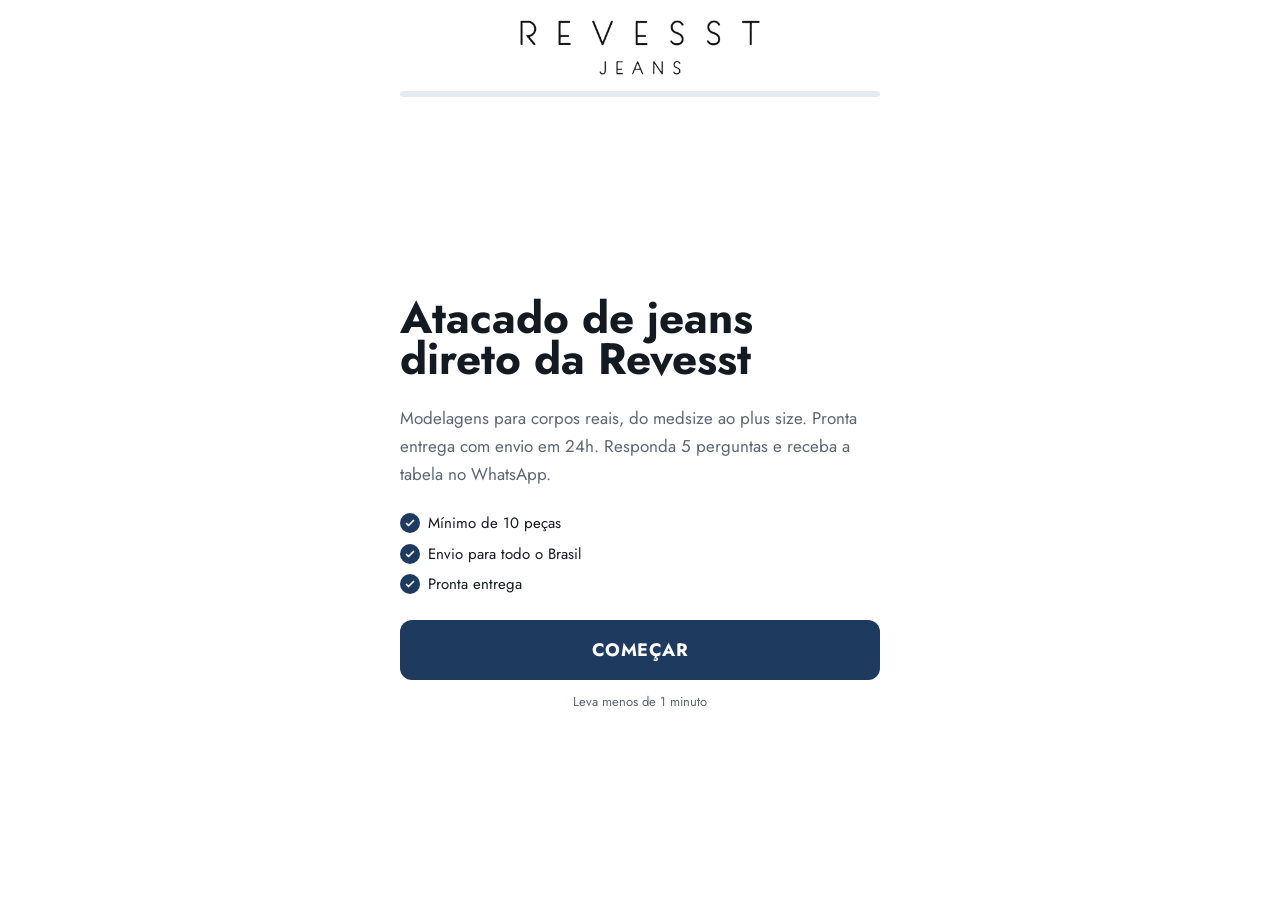
==== index.html @ 5efb1975 "Quiz de atacado da Revesst Jeans (versão para aprovação) Co-Authored-By: Claude Opus 5.5 <noreply@an" ====
<!DOCTYPE html><html lang="pt-BR"><head><meta charSet="utf-8"/><meta name="viewport" content="width=device-width, initial-scale=1"/><link rel="preload" as="image" href="logo-revesst.png"/><link rel="stylesheet" href="/_next/static/chunks/1bmlebc3b-rv0.css" data-precedence="next"/><link rel="preload" as="script" fetchPriority="low" href="/_next/static/chunks/2-xwlmnlyaeq1.js"/><script src="/_next/static/chunks/3fy_b2e1xac-s.js" async=""></script><script src="/_next/static/chunks/05tem0visqf24.js" async=""></script><script src="/_next/static/chunks/turbopack-0192ip6_jhaq9.js" async=""></script><script src="/_next/static/chunks/33ww-ypl-b902.js" async="" crossorigin=""></script><script src="/_next/static/chunks/16g3rm7pkjpg6.js" async="" crossorigin=""></script><link rel="preload" href="https://fonts.googleapis.com/css2?family=Jost:wght@400;500;600;700&amp;display=swap" as="style"/><meta name="theme-color" content="#FFFFFF"/><title>Revesst Jeans — Atacado de jeans direto da Revesst</title><meta name="description" content="Modelagens para corpos reais, do medsize ao plus size. Pronta entrega com envio em 24h. Responda 5 perguntas e receba a tabela no WhatsApp."/><meta property="og:title" content="Revesst Jeans — Atacado de jeans direto da Revesst"/><meta property="og:description" content="Modelagens para corpos reais, do medsize ao plus size. Pronta entrega com envio em 24h. Responda 5 perguntas e receba a tabela no WhatsApp."/><meta property="og:locale" content="pt_BR"/><meta property="og:type" content="website"/><meta name="twitter:card" content="summary"/><meta name="twitter:title" content="Revesst Jeans — Atacado de jeans direto da Revesst"/><meta name="twitter:description" content="Modelagens para corpos reais, do medsize ao plus size. Pronta entrega com envio em 24h. Responda 5 perguntas e receba a tabela no WhatsApp."/><link rel="icon" href="/icon.svg?icon.2iq1p805z_yy6.svg" sizes="any" type="image/svg+xml"/><link rel="preconnect" href="https://fonts.googleapis.com"/><link rel="preconnect" href="https://fonts.gstatic.com" crossorigin=""/><link rel="stylesheet" href="https://fonts.googleapis.com/css2?family=Jost:wght@400;500;600;700&amp;display=swap"/><style>:root{
  --cor-fundo:#FFFFFF;
  --cor-superficie:#F3F5F8;
  --cor-superficie2:#E6EBF1;
  --cor-borda:#D5DDE7;
  --cor-texto:#141A22;
  --cor-texto-suave:#5C6674;
  --cor-acao:#1E3A5F;
  --cor-acao-texto:#FFFFFF;
  --cor-destaque:#2F5584;
  --fonte-display:'Jost';
  --fonte-corpo:'Jost';
}</style><script src="/_next/static/chunks/0cz1d0mv5g_q7.js" noModule=""></script></head><body><div hidden=""><!--$--><!--/$--></div><div class="flex min-h-dvh flex-col bg-base"><header class="sticky top-0 z-10 bg-base"><div class="relative mx-auto flex w-full max-w-[520px] flex-col items-center gap-4 px-5 pb-3 pt-5"><img src="logo-revesst.png" alt="Revesst Jeans" class="h-auto max-h-14 w-auto max-w-[170px] sm:max-h-16 sm:max-w-[240px]"/><div class="trilha w-full overflow-hidden" role="progressbar" aria-valuenow="0" aria-valuemin="0" aria-valuemax="100" aria-label="Progresso"><div class="trilha-preenchida" style="--preenchimento:0%"></div></div></div></header><main class="mx-auto flex w-full max-w-[520px] flex-1 flex-col justify-center px-5 py-8"><div class="slide-in flex flex-col gap-6"><h1 class="font-display text-[2.75rem] font-bold leading-[0.95] text-ink">Atacado de jeans direto da Revesst</h1><p class="text-[17px] leading-relaxed text-ink-dim"><span>Modelagens para corpos reais, do medsize ao plus size. Pronta entrega com envio em 24h. Responda 5 perguntas e receba a tabela no WhatsApp.</span></p><ul class="flex flex-col gap-2"><li class="flex items-center gap-2 text-[15px] text-ink"><span class="flex size-5 shrink-0 items-center justify-center rounded-full bg-brand text-brand-ink"><svg viewBox="0 0 24 24" class="size-3" fill="none" stroke="currentColor" stroke-width="3.5"><path d="m5 13 4 4L19 7" stroke-linecap="round" stroke-linejoin="round"></path></svg></span>Mínimo de 10 peças</li><li class="flex items-center gap-2 text-[15px] text-ink"><span class="flex size-5 shrink-0 items-center justify-center rounded-full bg-brand text-brand-ink"><svg viewBox="0 0 24 24" class="size-3" fill="none" stroke="currentColor" stroke-width="3.5"><path d="m5 13 4 4L19 7" stroke-linecap="round" stroke-linejoin="round"></path></svg></span>Envio para todo o Brasil</li><li class="flex items-center gap-2 text-[15px] text-ink"><span class="flex size-5 shrink-0 items-center justify-center rounded-full bg-brand text-brand-ink"><svg viewBox="0 0 24 24" class="size-3" fill="none" stroke="currentColor" stroke-width="3.5"><path d="m5 13 4 4L19 7" stroke-linecap="round" stroke-linejoin="round"></path></svg></span>Pronta entrega</li></ul><button type="button" class="block w-full rounded-xl bg-brand px-5 py-4 text-center font-display text-lg font-bold uppercase tracking-wide text-brand-ink transition-transform active:scale-[0.99]">Começar</button><p class="-mt-3 text-center text-[13px] text-ink-dim">Leva menos de 1 minuto</p></div></main></div><!--$--><!--/$--><script src="/_next/static/chunks/2-xwlmnlyaeq1.js" id="_R_" async=""></script><script>(self.__next_f=self.__next_f||[]).push([0])</script><script>self.__next_f.push([1,"1:\"$Sreact.fragment\"\n2:I[39756,[\"/_next/static/chunks/33ww-ypl-b902.js\"],\"default\"]\n3:I[37457,[\"/_next/static/chunks/33ww-ypl-b902.js\"],\"default\"]\n4:I[52510,[\"/_next/static/chunks/33ww-ypl-b902.js\"],\"default\"]\n5:I[88504,[\"/_next/static/chunks/33ww-ypl-b902.js\",\"/_next/static/chunks/16g3rm7pkjpg6.js\"],\"default\"]\n6:I[97367,[\"/_next/static/chunks/33ww-ypl-b902.js\"],\"OutletBoundary\"]\n7:\"$Sreact.suspense\"\n9:I[97367,[\"/_next/static/chunks/33ww-ypl-b902.js\"],\"ViewportBoundary\"]\nb:I[97367,[\"/_next/static/chunks/33ww-ypl-b902.js\"],\"MetadataBoundary\"]\nd:I[68027,[\"/_next/static/chunks/33ww-ypl-b902.js\"],\"default\",1]\n:HL[\"/_next/static/chunks/1bmlebc3b-rv0.css\",\"style\"]\n:HL[\"https://fonts.googleapis.com/css2?family=Jost:wght@400;500;600;700\u0026display=swap\",\"style\"]\n0:{\"P\":null,\"c\":[\"\",\"\"],\"q\":\"\",\"i\":false,\"f\":[[[\"\",{\"children\":[\"__PAGE__\",{},\"$undefined\",\"$undefined\",4608]},\"$undefined\",\"$undefined\",4624],[[\"$\",\"$1\",\"c\",{\"children\":[[[\"$\",\"link\",\"0\",{\"rel\":\"stylesheet\",\"href\":\"/_next/static/chunks/1bmlebc3b-rv0.css\",\"precedence\":\"next\",\"crossOrigin\":\"$undefined\",\"nonce\":\"$undefined\"}],[\"$\",\"script\",\"script-0\",{\"src\":\"/_next/static/chunks/33ww-ypl-b902.js\",\"async\":true,\"nonce\":\"$undefined\"}]],[\"$\",\"html\",null,{\"lang\":\"pt-BR\",\"children\":[[\"$\",\"head\",null,{\"children\":[[\"$\",\"link\",null,{\"rel\":\"preconnect\",\"href\":\"https://fonts.googleapis.com\"}],[\"$\",\"link\",null,{\"rel\":\"preconnect\",\"href\":\"https://fonts.gstatic.com\",\"crossOrigin\":\"\"}],[\"$\",\"link\",null,{\"rel\":\"stylesheet\",\"href\":\"https://fonts.googleapis.com/css2?family=Jost:wght@400;500;600;700\u0026display=swap\"}],[\"$\",\"style\",null,{\"dangerouslySetInnerHTML\":{\"__html\":\":root{\\n  --cor-fundo:#FFFFFF;\\n  --cor-superficie:#F3F5F8;\\n  --cor-superficie2:#E6EBF1;\\n  --cor-borda:#D5DDE7;\\n  --cor-texto:#141A22;\\n  --cor-texto-suave:#5C6674;\\n  --cor-acao:#1E3A5F;\\n  --cor-acao-texto:#FFFFFF;\\n  --cor-destaque:#2F5584;\\n  --fonte-display:'Jost';\\n  --fonte-corpo:'Jost';\\n}\"}}]]}],[\"$\",\"body\",null,{\"children\":[[\"$\",\"$L2\",null,{\"parallelRouterKey\":\"children\",\"error\":\"$undefined\",\"errorStyles\":\"$undefined\",\"errorScripts\":\"$undefined\",\"template\":[\"$\",\"$L3\",null,{}],\"templateStyles\":\"$undefined\",\"templateScripts\":\"$undefined\",\"notFound\":[[[\"$\",\"title\",null,{\"children\":\"404: This page could not be found.\"}],[\"$\",\"div\",null,{\"style\":{\"fontFamily\":\"system-ui,\\\"Segoe UI\\\",Roboto,Helvetica,Arial,sans-serif,\\\"Apple Color Emoji\\\",\\\"Segoe UI Emoji\\\"\",\"height\":\"100vh\",\"textAlign\":\"center\",\"display\":\"flex\",\"flexDirection\":\"column\",\"alignItems\":\"center\",\"justifyContent\":\"center\"},\"children\":[\"$\",\"div\",null,{\"children\":[[\"$\",\"style\",null,{\"dangerouslySetInnerHTML\":{\"__html\":\"body{color:#000;background:#fff;margin:0}.next-error-h1{border-right:1px solid rgba(0,0,0,.3)}@media (prefers-color-scheme:dark){body{color:#fff;background:#000}.next-error-h1{border-right:1px solid rgba(255,255,255,.3)}}\"}}],[\"$\",\"h1\",null,{\"className\":\"next-error-h1\",\"style\":{\"display\":\"inline-block\",\"margin\":\"0 20px 0 0\",\"padding\":\"0 23px 0 0\",\"fontSize\":24,\"fontWeight\":500,\"verticalAlign\":\"top\",\"lineHeight\":\"49px\"},\"children\":404}],[\"$\",\"div\",null,{\"style\":{\"display\":\"inline-block\"},\"children\":[\"$\",\"h2\",null,{\"style\":{\"fontSize\":14,\"fontWeight\":400,\"lineHeight\":\"49px\",\"margin\":0},\"children\":\"This page could not be found.\"}]}]]}]}]],[]],\"forbidden\":\"$undefined\",\"unauthorized\":\"$undefined\"}],[\"$\",\"$L4\",null,{}]]}]]}]]}],{\"children\":[[\"$\",\"$1\",\"c\",{\"children\":[[\"$\",\"$L5\",null,{}],[[\"$\",\"script\",\"script-0\",{\"src\":\"/_next/static/chunks/16g3rm7pkjpg6.js\",\"async\":true,\"nonce\":\"$undefined\"}]],[\"$\",\"$L6\",null,{\"children\":[\"$\",\"$7\",null,{\"name\":\"Next.MetadataOutlet\",\"children\":\"$@8\"}]}]]}],{},null,false,null]},null,false,null],[\"$\",\"$1\",\"h\",{\"children\":[null,[\"$\",\"$L9\",null,{\"children\":\"$La\"}],[\"$\",\"div\",null,{\"hidden\":true,\"children\":[\"$\",\"$Lb\",null,{\"children\":[\"$\",\"$7\",null,{\"name\":\"Next.Metadata\",\"children\":\"$Lc\"}]}]}],null]}],false]],\"m\":\"$undefined\",\"G\":[\"$d\",[[\"$\",\"link\",\"0\",{\"rel\":\"stylesheet\",\"href\":\"/_next/static/chunks/1bmlebc3b-rv0.css\",\"precedence\":\"next\",\"crossOrigin\":\"$undefined\",\"nonce\":\"$undefined\"}]]],\"S\":true,\"h\":null,\"r\":\"$undefined\",\"s\":\"$undefined\",\"a\":\"$undefined\",\"l\":\"$undefined\",\"p\":\"$undefined\",\"d\":\"$undefined\",\"b\":\"MI6u_J3PZZSws-B_Wqitz\"}\na:[[\"$\",\"meta\",\"0\",{\"charSet\":\"utf-8\"}],[\"$\",\"meta\",\"1\",{\"name\":\"viewport\",\"content\":\"width=device-width, initial-scale=1\"}],[\"$\",\"meta\",\"2\",{\"name\":\"theme-color\",\"content\":\"#FFFFFF\"}]]\ne:I[27201,[\"/_next/static/chunks/33ww-ypl-b902.js\"],\"IconMark\"]\n8:null\nc:[[\"$\",\"title\",\"0\",{\"children\":\"Revesst Jeans — Atacado de jeans direto da Revesst\"}],[\"$\",\"meta\",\"1\",{\"name\":\"description\",\"content\":\"Modelagens para corpos reais, do medsize ao plus size. Pronta entrega com envio em 24h. Responda 5 perguntas e receba a tabela no WhatsApp.\"}],[\"$\",\"meta\",\"2\",{\"property\":\"og:title\",\"content\":\"Revesst Jeans — Atacado de jeans direto da Revesst\"}],[\"$\",\"meta\",\"3\",{\"property\":\"og:description\",\"content\":\"Modelagens para corpos reais, do medsize ao plus size. Pronta entrega com envio em 24h. Responda 5 perguntas e receba a tabela no WhatsApp.\"}],[\"$\",\"meta\",\"4\",{\"property\":\"og:locale\",\"content\":\"pt_BR\"}],[\"$\",\"meta\",\"5\",{\"property\":\"og:type\",\"content\":\"website\"}],[\"$\",\"meta\",\"6\",{\"name\":\"twitter:card\",\"content\":\"summary\"}],[\"$\",\"meta\",\"7\",{\"name\":\"twitter:title\",\"content\":\"Revesst Jeans — Atacado de jeans direto da Revesst\"}],[\"$\",\"meta\",\"8\",{\"name\":\"twitter:description\",\"content\":\"Modelagens para corpos reais, do medsize ao plus size. Pronta entrega com envio em 24h. Responda 5 perguntas e receba a tabela no WhatsApp.\"}],[\"$\",\"link\",\"9\",{\"rel\":\"icon\",\"href\":\"/icon.svg?icon.2iq1p805z_yy6.svg\",\"sizes\":\"any\",\"type\":\"image/svg+xml\"}],[\"$\",\"$Le\",\"10\",{}]]\n"])</script></body></html>
---- _next/static/chunks/1bmlebc3b-rv0.css ----
@layer properties{@supports (((-webkit-hyphens:none)) and (not (margin-trim:inline))) or ((-moz-orient:inline) and (not (color:rgb(from red r g b)))){*,:before,:after,::backdrop{--tw-border-style:solid;--tw-leading:initial;--tw-font-weight:initial;--tw-tracking:initial;--tw-translate-x:0;--tw-translate-y:0;--tw-translate-z:0}}}@layer theme{:root,:host{--font-sans:-apple-system, BlinkMacSystemFont, "Segoe UI", Roboto, "Helvetica Neue", "Noto Sans", Arial, sans-serif, "Apple Color Emoji", "Segoe UI Emoji", "Segoe UI Symbol", "Noto Color Emoji";--font-mono:ui-monospace, SFMono-Regular, Menlo, Monaco, Consolas, "Liberation Mono", "Courier New", monospace;--color-white:#fff;--spacing:.25rem;--text-xs:.75rem;--text-xs--line-height:calc(1 / .75);--text-lg:1.125rem;--text-lg--line-height:calc(1.75 / 1.125);--text-xl:1.25rem;--text-xl--line-height:calc(1.75 / 1.25);--text-2xl:1.5rem;--text-2xl--line-height:calc(2 / 1.5);--text-3xl:1.875rem;--text-3xl--line-height:calc(2.25 / 1.875);--font-weight-semibold:600;--font-weight-bold:700;--tracking-tight:-.025em;--tracking-wide:.025em;--leading-tight:1.25;--leading-relaxed:1.625;--radius-lg:.5rem;--radius-xl:.75rem;--radius-2xl:1rem;--default-transition-duration:.15s;--default-transition-timing-function:cubic-bezier(.4, 0, .2, 1);--default-font-family:var(--font-sans);--default-mono-font-family:var(--font-mono);--color-base:var(--cor-fundo);--color-surface:var(--cor-superficie);--color-surface-2:var(--cor-superficie2);--color-edge:var(--cor-borda);--color-ink:var(--cor-texto);--color-ink-dim:var(--cor-texto-suave);--color-brand:var(--cor-acao);--color-brand-ink:var(--cor-acao-texto);--font-display:var(--fonte-display), ui-sans-serif, system-ui, sans-serif}}@layer base{*,:after,:before,::backdrop{box-sizing:border-box;border:0 solid;margin:0;padding:0}::file-selector-button{box-sizing:border-box;border:0 solid;margin:0;padding:0}html,:host{-webkit-text-size-adjust:100%;tab-size:4;line-height:1.5;font-family:var(--default-font-family,-apple-system, BlinkMacSystemFont, "Segoe UI", Roboto, "Helvetica Neue", "Noto Sans", Arial, sans-serif, "Apple Color Emoji", "Segoe UI Emoji", "Segoe UI Symbol", "Noto Color Emoji");font-feature-settings:var(--default-font-feature-settings,normal);font-variation-settings:var(--default-font-variation-settings,normal);-webkit-tap-highlight-color:transparent}hr{height:0;color:inherit;border-top-width:1px}abbr:where([title]){-webkit-text-decoration:underline dotted;text-decoration:underline dotted}h1,h2,h3,h4,h5,h6{font-size:inherit;font-weight:inherit}a{color:inherit;-webkit-text-decoration:inherit;-webkit-text-decoration:inherit;-webkit-text-decoration:inherit;-webkit-text-decoration:inherit;text-decoration:inherit}b,strong{font-weight:bolder}code,kbd,samp,pre{font-family:var(--default-mono-font-family,ui-monospace, SFMono-Regular, Menlo, Monaco, Consolas, "Liberation Mono", "Courier New", monospace);font-feature-settings:var(--default-mono-font-feature-settings,normal);font-variation-settings:var(--default-mono-font-variation-settings,normal);font-size:1em}small{font-size:80%}sub,sup{vertical-align:baseline;font-size:75%;line-height:0;position:relative}sub{bottom:-.25em}sup{top:-.5em}table{text-indent:0;border-color:inherit;border-collapse:collapse}:-moz-focusring:where(:not(iframe)){outline:auto}progress{vertical-align:baseline}summary{display:list-item}ol,ul,menu{list-style:none}img,svg,video,canvas,audio,iframe,embed,object{vertical-align:middle;display:block}img,video{max-width:100%;height:auto}button,input,select,optgroup,textarea{font:inherit;font-feature-settings:inherit;font-variation-settings:inherit;letter-spacing:inherit;color:inherit;opacity:1;background-color:#0000;border-radius:0}::file-selector-button{font:inherit;font-feature-settings:inherit;font-variation-settings:inherit;letter-spacing:inherit;color:inherit;opacity:1;background-color:#0000;border-radius:0}:where(select:is([multiple],[size])) optgroup{font-weight:bolder}:where(select:is([multiple],[size])) optgroup option{padding-inline-start:20px}::file-selector-button{margin-inline-end:4px}::placeholder{opacity:1}@supports (not ((-webkit-appearance:-apple-pay-button))) or (contain-intrinsic-size:1px){::placeholder{color:currentColor}@supports (color:color-mix(in lab, red, red)){::placeholder{color:color-mix(in oklab, currentcolor 50%, transparent)}}}textarea{resize:vertical}::-webkit-search-decoration{-webkit-appearance:none}::-webkit-date-and-time-value{min-height:1lh;text-align:inherit}::-webkit-datetime-edit{display:inline-flex}::-webkit-datetime-edit-fields-wrapper{padding:0}::-webkit-datetime-edit{padding-block:0}::-webkit-datetime-edit-year-field{padding-block:0}::-webkit-datetime-edit-month-field{padding-block:0}::-webkit-datetime-edit-day-field{padding-block:0}::-webkit-datetime-edit-hour-field{padding-block:0}::-webkit-datetime-edit-minute-field{padding-block:0}::-webkit-datetime-edit-second-field{padding-block:0}::-webkit-datetime-edit-millisecond-field{padding-block:0}::-webkit-datetime-edit-meridiem-field{padding-block:0}::-webkit-calendar-picker-indicator{line-height:1}:-moz-ui-invalid{box-shadow:none}button,input:where([type=button],[type=reset],[type=submit]){appearance:button}::file-selector-button{appearance:button}::-webkit-inner-spin-button{height:auto}::-webkit-outer-spin-button{height:auto}[hidden]:where(:not([hidden=until-found])){display:none!important}}@layer components;@layer utilities{.absolute{position:absolute}.relative{position:relative}.sticky{position:sticky}.top-0{top:0}.top-5{top:calc(var(--spacing) * 5)}.left-5{left:calc(var(--spacing) * 5)}.z-10{z-index:10}.mx-auto{margin-inline:auto}.-mt-3{margin-top:calc(var(--spacing) * -3)}.mt-1{margin-top:var(--spacing)}.mt-4{margin-top:calc(var(--spacing) * 4)}.mt-5{margin-top:calc(var(--spacing) * 5)}.block{display:block}.flex{display:flex}.grid{display:grid}.size-2\.5{width:calc(var(--spacing) * 2.5);height:calc(var(--spacing) * 2.5)}.size-3{width:calc(var(--spacing) * 3);height:calc(var(--spacing) * 3)}.size-4{width:calc(var(--spacing) * 4);height:calc(var(--spacing) * 4)}.size-5{width:calc(var(--spacing) * 5);height:calc(var(--spacing) * 5)}.h-14{height:calc(var(--spacing) * 14)}.h-16{height:calc(var(--spacing) * 16)}.h-40{height:calc(var(--spacing) * 40)}.h-auto{height:auto}.h-full{height:100%}.max-h-14{max-height:calc(var(--spacing) * 14)}.min-h-dvh{min-height:100dvh}.w-24{width:calc(var(--spacing) * 24)}.w-auto{width:auto}.w-full{width:100%}.max-w-\[170px\]{max-width:170px}.max-w-\[520px\]{max-width:520px}.flex-1{flex:1}.shrink-0{flex-shrink:0}.grid-cols-3{grid-template-columns:repeat(3,minmax(0,1fr))}.flex-col{flex-direction:column}.flex-wrap{flex-wrap:wrap}.items-center{align-items:center}.items-stretch{align-items:stretch}.justify-center{justify-content:center}.gap-1{gap:var(--spacing)}.gap-1\.5{gap:calc(var(--spacing) * 1.5)}.gap-2{gap:calc(var(--spacing) * 2)}.gap-2\.5{gap:calc(var(--spacing) * 2.5)}.gap-3{gap:calc(var(--spacing) * 3)}.gap-3\.5{gap:calc(var(--spacing) * 3.5)}.gap-4{gap:calc(var(--spacing) * 4)}.gap-5{gap:calc(var(--spacing) * 5)}.gap-6{gap:calc(var(--spacing) * 6)}.gap-x-4{column-gap:calc(var(--spacing) * 4)}.gap-y-1{row-gap:var(--spacing)}.overflow-hidden{overflow:hidden}.rounded-2xl{border-radius:var(--radius-2xl)}.rounded-full{border-radius:3.40282e38px}.rounded-lg{border-radius:var(--radius-lg)}.rounded-xl{border-radius:var(--radius-xl)}.border{border-style:var(--tw-border-style);border-width:1px}.border-t{border-top-style:var(--tw-border-style);border-top-width:1px}.border-r{border-right-style:var(--tw-border-style);border-right-width:1px}.border-edge{border-color:var(--color-edge)}.bg-base{background-color:var(--color-base)}.bg-brand{background-color:var(--color-brand)}.bg-surface{background-color:var(--color-surface)}.bg-transparent{background-color:#0000}.bg-white{background-color:var(--color-white)}.object-contain{object-fit:contain}.p-3{padding:calc(var(--spacing) * 3)}.p-5{padding:calc(var(--spacing) * 5)}.px-3\.5{padding-inline:calc(var(--spacing) * 3.5)}.px-4{padding-inline:calc(var(--spacing) * 4)}.px-5{padding-inline:calc(var(--spacing) * 5)}.py-3\.5{padding-block:calc(var(--spacing) * 3.5)}.py-4{padding-block:calc(var(--spacing) * 4)}.py-8{padding-block:calc(var(--spacing) * 8)}.py-16{padding-block:calc(var(--spacing) * 16)}.pt-4{padding-top:calc(var(--spacing) * 4)}.pt-5{padding-top:calc(var(--spacing) * 5)}.pb-3{padding-bottom:calc(var(--spacing) * 3)}.text-center{text-align:center}.text-left{text-align:left}.font-display{font-family:var(--font-display)}.text-2xl{font-size:var(--text-2xl);line-height:var(--tw-leading,var(--text-2xl--line-height))}.text-3xl{font-size:var(--text-3xl);line-height:var(--tw-leading,var(--text-3xl--line-height))}.text-lg{font-size:var(--text-lg);line-height:var(--tw-leading,var(--text-lg--line-height))}.text-xl{font-size:var(--text-xl);line-height:var(--tw-leading,var(--text-xl--line-height))}.text-xs{font-size:var(--text-xs);line-height:var(--tw-leading,var(--text-xs--line-height))}.text-\[2\.75rem\]{font-size:2.75rem}.text-\[2rem\]{font-size:2rem}.text-\[11px\]{font-size:11px}.text-\[13px\]{font-size:13px}.text-\[15px\]{font-size:15px}.text-\[17px\]{font-size:17px}.leading-\[0\.95\]{--tw-leading:.95;line-height:.95}.leading-\[1\.05\]{--tw-leading:1.05;line-height:1.05}.leading-none{--tw-leading:1;line-height:1}.leading-relaxed{--tw-leading:var(--leading-relaxed);line-height:var(--leading-relaxed)}.leading-tight{--tw-leading:var(--leading-tight);line-height:var(--leading-tight)}.font-bold{--tw-font-weight:var(--font-weight-bold);font-weight:var(--font-weight-bold)}.font-semibold{--tw-font-weight:var(--font-weight-semibold);font-weight:var(--font-weight-semibold)}.tracking-\[0\.14em\]{--tw-tracking:.14em;letter-spacing:.14em}.tracking-\[0\.18em\]{--tw-tracking:.18em;letter-spacing:.18em}.tracking-tight{--tw-tracking:var(--tracking-tight);letter-spacing:var(--tracking-tight)}.tracking-wide{--tw-tracking:var(--tracking-wide);letter-spacing:var(--tracking-wide)}.text-brand{color:var(--color-brand)}.text-brand-ink{color:var(--color-brand-ink)}.text-ink{color:var(--color-ink)}.text-ink-dim{color:var(--color-ink-dim)}.uppercase{text-transform:uppercase}.transition-colors{transition-property:color,background-color,border-color,outline-color,text-decoration-color,fill,stroke,--tw-gradient-from,--tw-gradient-via,--tw-gradient-to;transition-timing-function:var(--tw-ease,var(--default-transition-timing-function));transition-duration:var(--tw-duration,var(--default-transition-duration))}.transition-transform{transition-property:transform,translate,scale,rotate;transition-timing-function:var(--tw-ease,var(--default-transition-timing-function));transition-duration:var(--tw-duration,var(--default-transition-duration))}.outline-none{--tw-outline-style:none;outline-style:none}@media (hover:hover){.group-hover\:translate-x-0\.5:is(:where(.group):hover *){--tw-translate-x:calc(var(--spacing) * .5);translate:var(--tw-translate-x) var(--tw-translate-y)}.group-hover\:text-brand:is(:where(.group):hover *){color:var(--color-brand)}}.placeholder\:text-ink-dim\/60::placeholder{color:var(--color-ink-dim)}@supports (color:color-mix(in lab, red, red)){.placeholder\:text-ink-dim\/60::placeholder{color:color-mix(in oklab, var(--color-ink-dim) 60%, transparent)}}.focus-within\:border-brand:focus-within{border-color:var(--color-brand)}@media (hover:hover){.hover\:border-brand:hover{border-color:var(--color-brand)}.hover\:bg-surface-2:hover{background-color:var(--color-surface-2)}.hover\:text-ink:hover{color:var(--color-ink)}}.active\:scale-\[0\.99\]:active{scale:.99}@media (min-width:40rem){.sm\:h-16{height:calc(var(--spacing) * 16)}.sm\:max-h-16{max-height:calc(var(--spacing) * 16)}.sm\:max-w-\[240px\]{max-width:240px}}}html{background:var(--cor-fundo);--lightningcss-light:initial;--lightningcss-dark: ;color-scheme:light}body{background:var(--cor-fundo);color:var(--cor-texto);font-family:var(--fonte-corpo), ui-sans-serif, system-ui, sans-serif;-webkit-font-smoothing:antialiased}.trilha{--preenchimento:0%;background:var(--cor-superficie2);border-radius:9999px;height:6px}.trilha-preenchida{height:100%;width:var(--preenchimento);background:var(--cor-acao);border-radius:9999px;transition:width .52s cubic-bezier(.22,1,.36,1)}@keyframes slide-in{0%{opacity:0;transform:translateY(18px)}to{opacity:1;transform:none}}.slide-in>*{animation:.38s cubic-bezier(.22,1,.36,1) both slide-in}.slide-in>:nth-child(2){animation-delay:60ms}.slide-in>:nth-child(3){animation-delay:.12s}.slide-in>:nth-child(4){animation-delay:.16s}@keyframes piscar{0%,60%,to{opacity:.25}30%{opacity:1}}.ponto{animation:1.2s infinite piscar}@media (prefers-reduced-motion:reduce){.slide-in>*,.ponto,.trilha-preenchida{transition:none!important;animation:none!important}}:focus-visible{outline:2px solid var(--cor-destaque);outline-offset:2px}@property --tw-border-style{syntax:"*";inherits:false;initial-value:solid}@property --tw-leading{syntax:"*";inherits:false}@property --tw-font-weight{syntax:"*";inherits:false}@property --tw-tracking{syntax:"*";inherits:false}@property --tw-translate-x{syntax:"*";inherits:false;initial-value:0}@property --tw-translate-y{syntax:"*";inherits:false;initial-value:0}@property --tw-translate-z{syntax:"*";inherits:false;initial-value:0}
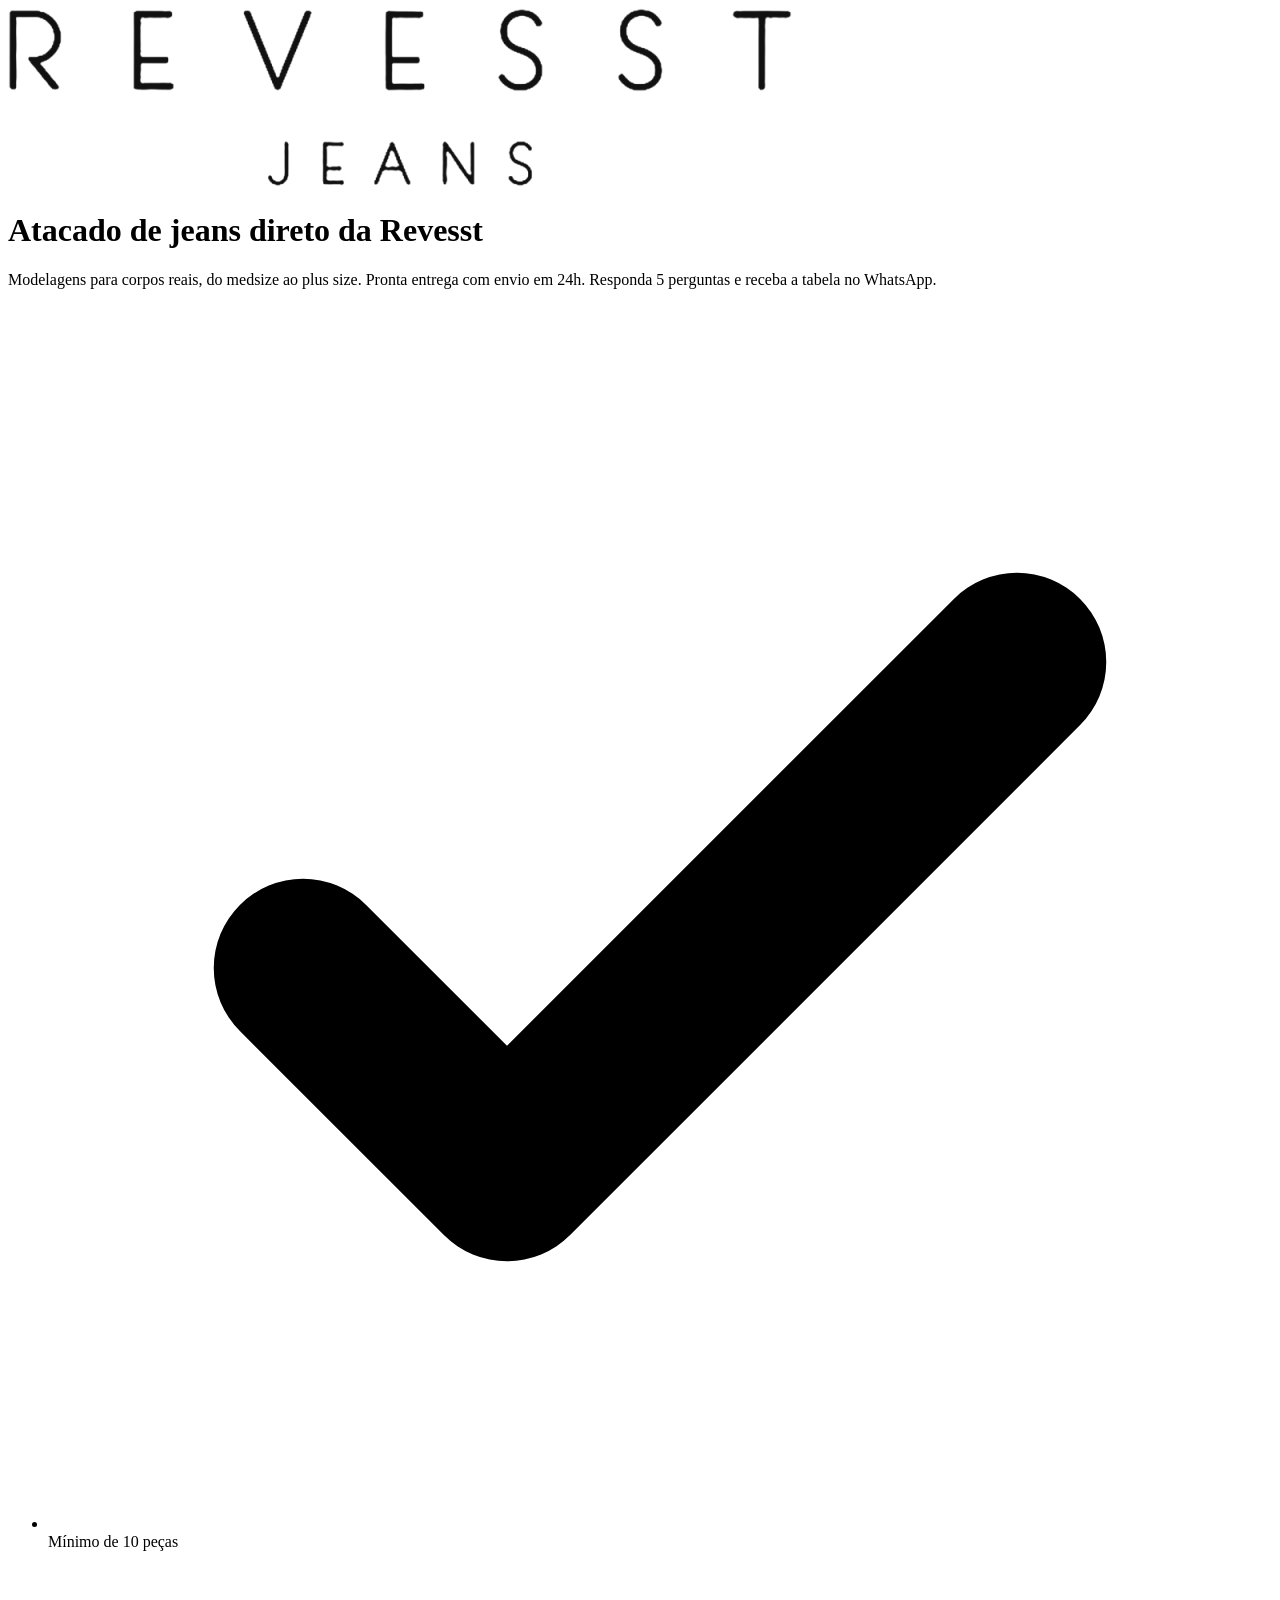
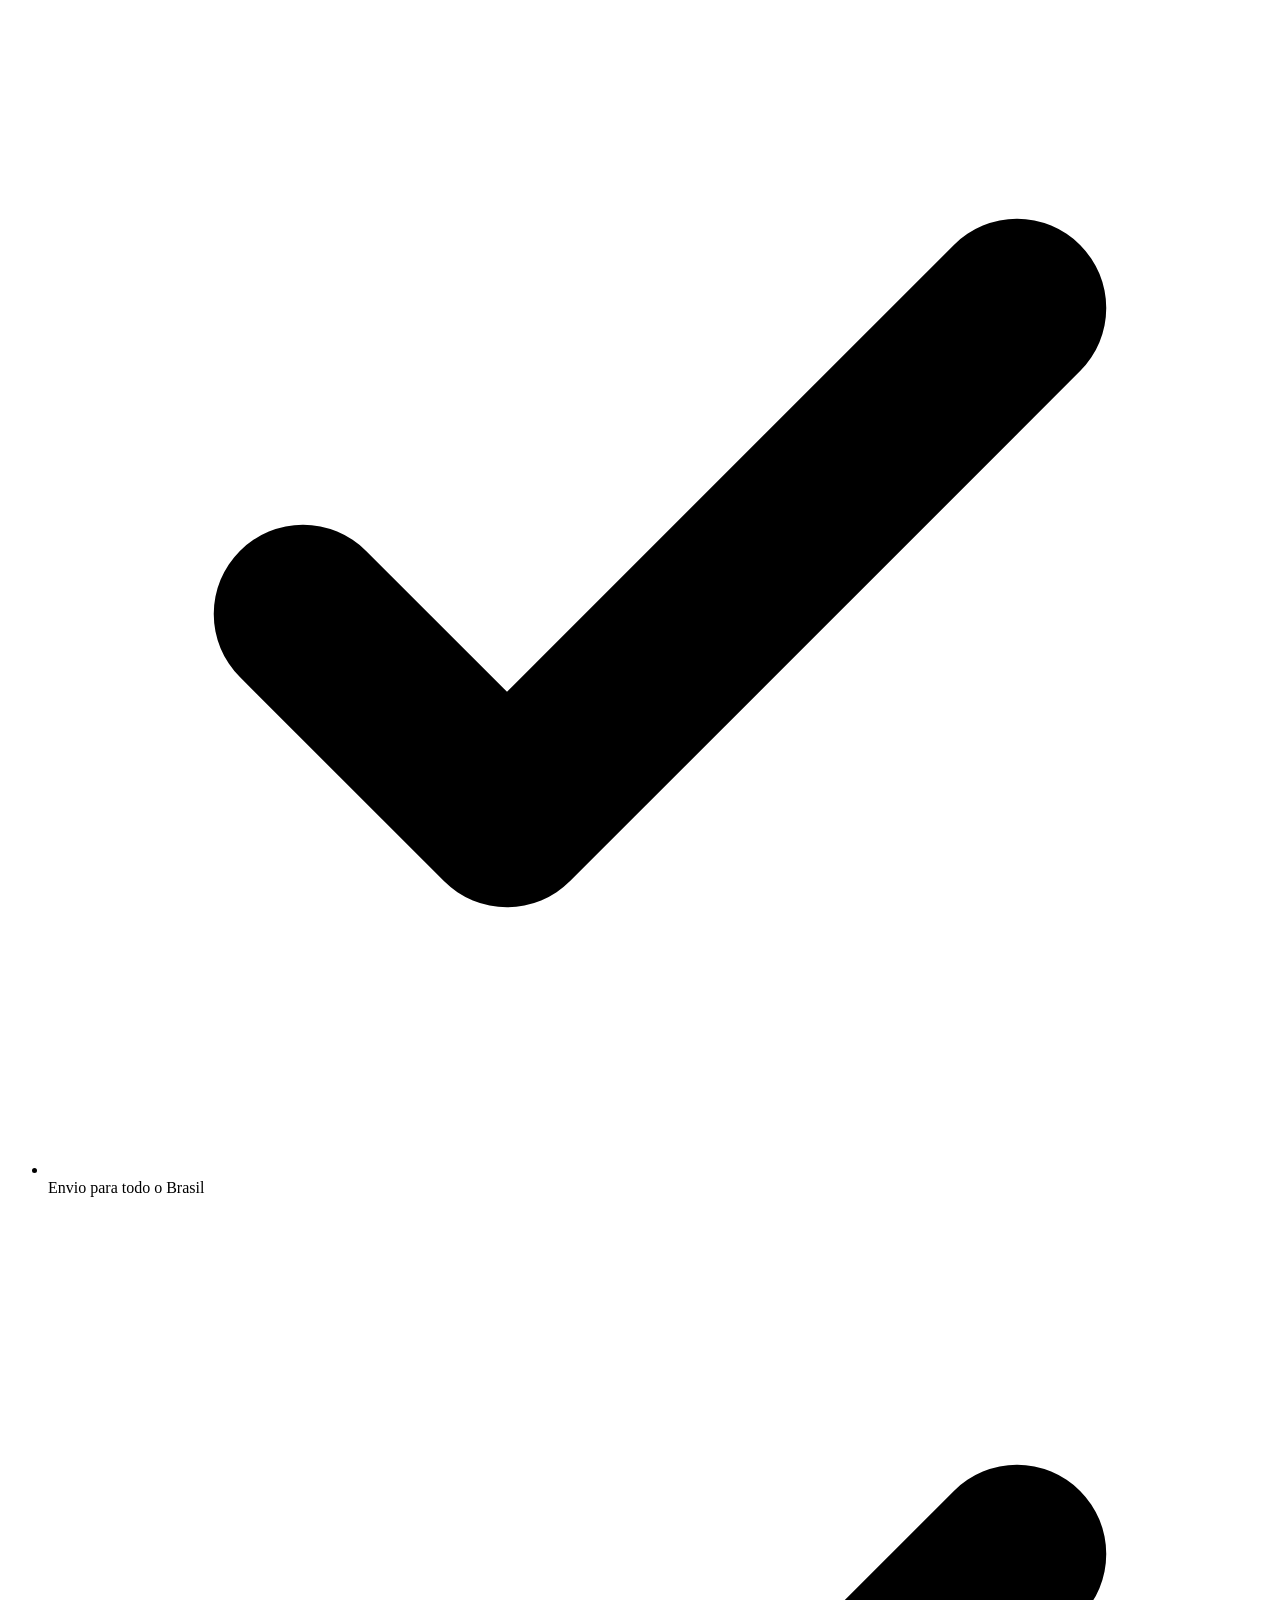
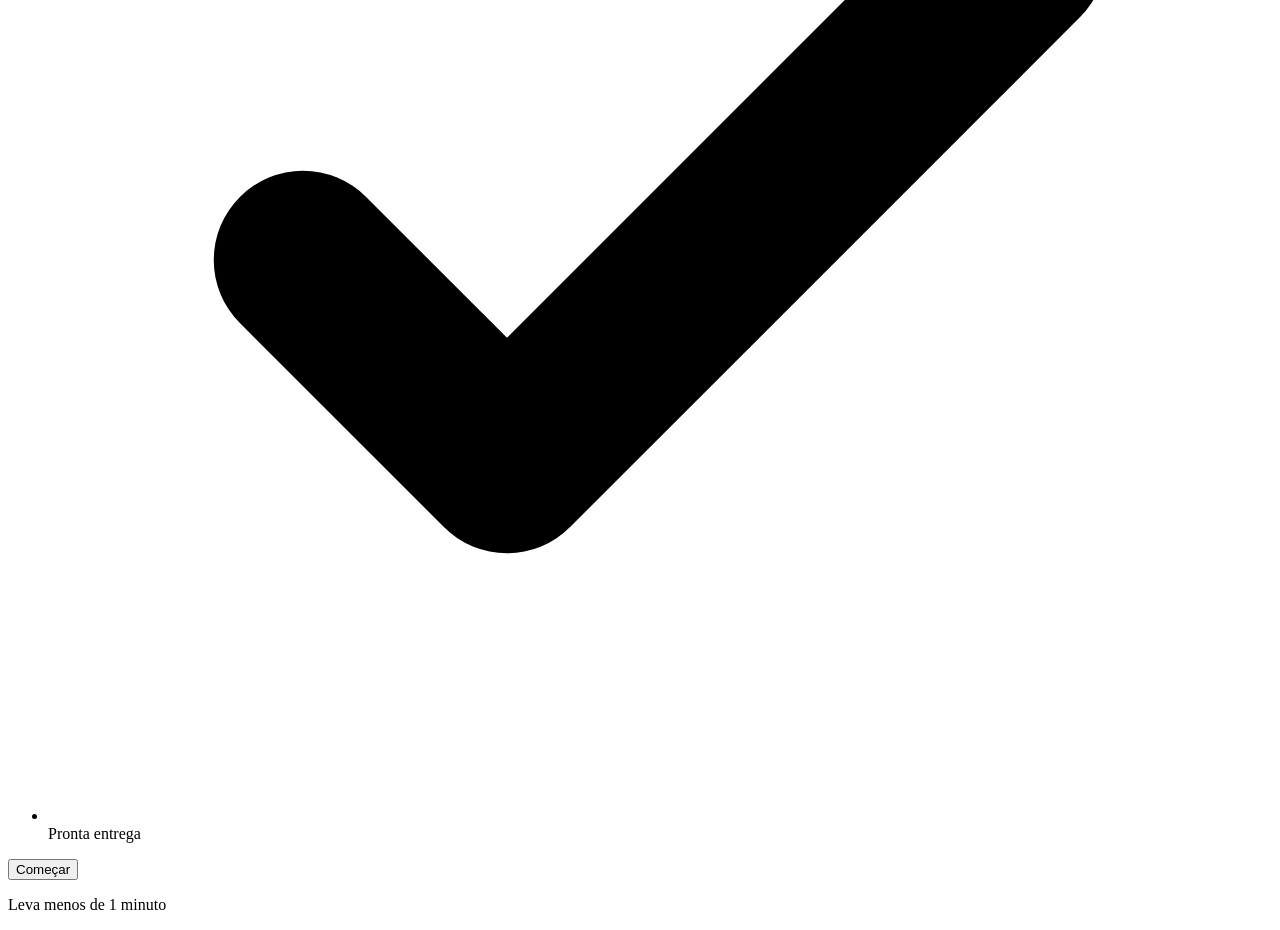
==== commit 9ff3c4fe: "Gera o build com o caminho da subpasta do GitHub Pages Co-Authored-By: Claude Opus 5.5 <noreply@anth" ====
--- a/index.html
+++ b/index.html
@@ -1,4 +1,4 @@
-<!DOCTYPE html><html lang="pt-BR"><head><meta charSet="utf-8"/><meta name="viewport" content="width=device-width, initial-scale=1"/><link rel="preload" as="image" href="logo-revesst.png"/><link rel="stylesheet" href="/_next/static/chunks/1bmlebc3b-rv0.css" data-precedence="next"/><link rel="preload" as="script" fetchPriority="low" href="/_next/static/chunks/2-xwlmnlyaeq1.js"/><script src="/_next/static/chunks/3fy_b2e1xac-s.js" async=""></script><script src="/_next/static/chunks/05tem0visqf24.js" async=""></script><script src="/_next/static/chunks/turbopack-0192ip6_jhaq9.js" async=""></script><script src="/_next/static/chunks/33ww-ypl-b902.js" async="" crossorigin=""></script><script src="/_next/static/chunks/16g3rm7pkjpg6.js" async="" crossorigin=""></script><link rel="preload" href="https://fonts.googleapis.com/css2?family=Jost:wght@400;500;600;700&amp;display=swap" as="style"/><meta name="theme-color" content="#FFFFFF"/><title>Revesst Jeans — Atacado de jeans direto da Revesst</title><meta name="description" content="Modelagens para corpos reais, do medsize ao plus size. Pronta entrega com envio em 24h. Responda 5 perguntas e receba a tabela no WhatsApp."/><meta property="og:title" content="Revesst Jeans — Atacado de jeans direto da Revesst"/><meta property="og:description" content="Modelagens para corpos reais, do medsize ao plus size. Pronta entrega com envio em 24h. Responda 5 perguntas e receba a tabela no WhatsApp."/><meta property="og:locale" content="pt_BR"/><meta property="og:type" content="website"/><meta name="twitter:card" content="summary"/><meta name="twitter:title" content="Revesst Jeans — Atacado de jeans direto da Revesst"/><meta name="twitter:description" content="Modelagens para corpos reais, do medsize ao plus size. Pronta entrega com envio em 24h. Responda 5 perguntas e receba a tabela no WhatsApp."/><link rel="icon" href="/icon.svg?icon.2iq1p805z_yy6.svg" sizes="any" type="image/svg+xml"/><link rel="preconnect" href="https://fonts.googleapis.com"/><link rel="preconnect" href="https://fonts.gstatic.com" crossorigin=""/><link rel="stylesheet" href="https://fonts.googleapis.com/css2?family=Jost:wght@400;500;600;700&amp;display=swap"/><style>:root{
+<!DOCTYPE html><html lang="pt-BR"><head><meta charSet="utf-8"/><meta name="viewport" content="width=device-width, initial-scale=1"/><link rel="preload" as="image" href="logo-revesst.png"/><link rel="stylesheet" href="/quiz-atacado-revesst/_next/static/chunks/1bmlebc3b-rv0.css" data-precedence="next"/><link rel="preload" as="script" fetchPriority="low" href="/quiz-atacado-revesst/_next/static/chunks/2-xwlmnlyaeq1.js"/><script src="/quiz-atacado-revesst/_next/static/chunks/3thzf-dgx8-z5.js" async=""></script><script src="/quiz-atacado-revesst/_next/static/chunks/05tem0visqf24.js" async=""></script><script src="/quiz-atacado-revesst/_next/static/chunks/turbopack-3sbq4ey2fq-cx.js" async=""></script><script src="/quiz-atacado-revesst/_next/static/chunks/33ww-ypl-b902.js" async="" crossorigin=""></script><script src="/quiz-atacado-revesst/_next/static/chunks/16g3rm7pkjpg6.js" async="" crossorigin=""></script><link rel="preload" href="https://fonts.googleapis.com/css2?family=Jost:wght@400;500;600;700&amp;display=swap" as="style"/><meta name="theme-color" content="#FFFFFF"/><title>Revesst Jeans — Atacado de jeans direto da Revesst</title><meta name="description" content="Modelagens para corpos reais, do medsize ao plus size. Pronta entrega com envio em 24h. Responda 5 perguntas e receba a tabela no WhatsApp."/><meta property="og:title" content="Revesst Jeans — Atacado de jeans direto da Revesst"/><meta property="og:description" content="Modelagens para corpos reais, do medsize ao plus size. Pronta entrega com envio em 24h. Responda 5 perguntas e receba a tabela no WhatsApp."/><meta property="og:locale" content="pt_BR"/><meta property="og:type" content="website"/><meta name="twitter:card" content="summary"/><meta name="twitter:title" content="Revesst Jeans — Atacado de jeans direto da Revesst"/><meta name="twitter:description" content="Modelagens para corpos reais, do medsize ao plus size. Pronta entrega com envio em 24h. Responda 5 perguntas e receba a tabela no WhatsApp."/><link rel="icon" href="/quiz-atacado-revesst/icon.svg?icon.2iq1p805z_yy6.svg" sizes="any" type="image/svg+xml"/><link rel="preconnect" href="https://fonts.googleapis.com"/><link rel="preconnect" href="https://fonts.gstatic.com" crossorigin=""/><link rel="stylesheet" href="https://fonts.googleapis.com/css2?family=Jost:wght@400;500;600;700&amp;display=swap"/><style>:root{
   --cor-fundo:#FFFFFF;
   --cor-superficie:#F3F5F8;
   --cor-superficie2:#E6EBF1;
@@ -10,4 +10,4 @@
   --cor-destaque:#2F5584;
   --fonte-display:'Jost';
   --fonte-corpo:'Jost';
-}</style><script src="/_next/static/chunks/0cz1d0mv5g_q7.js" noModule=""></script></head><body><div hidden=""><!--$--><!--/$--></div><div class="flex min-h-dvh flex-col bg-base"><header class="sticky top-0 z-10 bg-base"><div class="relative mx-auto flex w-full max-w-[520px] flex-col items-center gap-4 px-5 pb-3 pt-5"><img src="logo-revesst.png" alt="Revesst Jeans" class="h-auto max-h-14 w-auto max-w-[170px] sm:max-h-16 sm:max-w-[240px]"/><div class="trilha w-full overflow-hidden" role="progressbar" aria-valuenow="0" aria-valuemin="0" aria-valuemax="100" aria-label="Progresso"><div class="trilha-preenchida" style="--preenchimento:0%"></div></div></div></header><main class="mx-auto flex w-full max-w-[520px] flex-1 flex-col justify-center px-5 py-8"><div class="slide-in flex flex-col gap-6"><h1 class="font-display text-[2.75rem] font-bold leading-[0.95] text-ink">Atacado de jeans direto da Revesst</h1><p class="text-[17px] leading-relaxed text-ink-dim"><span>Modelagens para corpos reais, do medsize ao plus size. Pronta entrega com envio em 24h. Responda 5 perguntas e receba a tabela no WhatsApp.</span></p><ul class="flex flex-col gap-2"><li class="flex items-center gap-2 text-[15px] text-ink"><span class="flex size-5 shrink-0 items-center justify-center rounded-full bg-brand text-brand-ink"><svg viewBox="0 0 24 24" class="size-3" fill="none" stroke="currentColor" stroke-width="3.5"><path d="m5 13 4 4L19 7" stroke-linecap="round" stroke-linejoin="round"></path></svg></span>Mínimo de 10 peças</li><li class="flex items-center gap-2 text-[15px] text-ink"><span class="flex size-5 shrink-0 items-center justify-center rounded-full bg-brand text-brand-ink"><svg viewBox="0 0 24 24" class="size-3" fill="none" stroke="currentColor" stroke-width="3.5"><path d="m5 13 4 4L19 7" stroke-linecap="round" stroke-linejoin="round"></path></svg></span>Envio para todo o Brasil</li><li class="flex items-center gap-2 text-[15px] text-ink"><span class="flex size-5 shrink-0 items-center justify-center rounded-full bg-brand text-brand-ink"><svg viewBox="0 0 24 24" class="size-3" fill="none" stroke="currentColor" stroke-width="3.5"><path d="m5 13 4 4L19 7" stroke-linecap="round" stroke-linejoin="round"></path></svg></span>Pronta entrega</li></ul><button type="button" class="block w-full rounded-xl bg-brand px-5 py-4 text-center font-display text-lg font-bold uppercase tracking-wide text-brand-ink transition-transform active:scale-[0.99]">Começar</button><p class="-mt-3 text-center text-[13px] text-ink-dim">Leva menos de 1 minuto</p></div></main></div><!--$--><!--/$--><script src="/_next/static/chunks/2-xwlmnlyaeq1.js" id="_R_" async=""></script><script>(self.__next_f=self.__next_f||[]).push([0])</script><script>self.__next_f.push([1,"1:\"$Sreact.fragment\"\n2:I[39756,[\"/_next/static/chunks/33ww-ypl-b902.js\"],\"default\"]\n3:I[37457,[\"/_next/static/chunks/33ww-ypl-b902.js\"],\"default\"]\n4:I[52510,[\"/_next/static/chunks/33ww-ypl-b902.js\"],\"default\"]\n5:I[88504,[\"/_next/static/chunks/33ww-ypl-b902.js\",\"/_next/static/chunks/16g3rm7pkjpg6.js\"],\"default\"]\n6:I[97367,[\"/_next/static/chunks/33ww-ypl-b902.js\"],\"OutletBoundary\"]\n7:\"$Sreact.suspense\"\n9:I[97367,[\"/_next/static/chunks/33ww-ypl-b902.js\"],\"ViewportBoundary\"]\nb:I[97367,[\"/_next/static/chunks/33ww-ypl-b902.js\"],\"MetadataBoundary\"]\nd:I[68027,[\"/_next/static/chunks/33ww-ypl-b902.js\"],\"default\",1]\n:HL[\"/_next/static/chunks/1bmlebc3b-rv0.css\",\"style\"]\n:HL[\"https://fonts.googleapis.com/css2?family=Jost:wght@400;500;600;700\u0026display=swap\",\"style\"]\n0:{\"P\":null,\"c\":[\"\",\"\"],\"q\":\"\",\"i\":false,\"f\":[[[\"\",{\"children\":[\"__PAGE__\",{},\"$undefined\",\"$undefined\",4608]},\"$undefined\",\"$undefined\",4624],[[\"$\",\"$1\",\"c\",{\"children\":[[[\"$\",\"link\",\"0\",{\"rel\":\"stylesheet\",\"href\":\"/_next/static/chunks/1bmlebc3b-rv0.css\",\"precedence\":\"next\",\"crossOrigin\":\"$undefined\",\"nonce\":\"$undefined\"}],[\"$\",\"script\",\"script-0\",{\"src\":\"/_next/static/chunks/33ww-ypl-b902.js\",\"async\":true,\"nonce\":\"$undefined\"}]],[\"$\",\"html\",null,{\"lang\":\"pt-BR\",\"children\":[[\"$\",\"head\",null,{\"children\":[[\"$\",\"link\",null,{\"rel\":\"preconnect\",\"href\":\"https://fonts.googleapis.com\"}],[\"$\",\"link\",null,{\"rel\":\"preconnect\",\"href\":\"https://fonts.gstatic.com\",\"crossOrigin\":\"\"}],[\"$\",\"link\",null,{\"rel\":\"stylesheet\",\"href\":\"https://fonts.googleapis.com/css2?family=Jost:wght@400;500;600;700\u0026display=swap\"}],[\"$\",\"style\",null,{\"dangerouslySetInnerHTML\":{\"__html\":\":root{\\n  --cor-fundo:#FFFFFF;\\n  --cor-superficie:#F3F5F8;\\n  --cor-superficie2:#E6EBF1;\\n  --cor-borda:#D5DDE7;\\n  --cor-texto:#141A22;\\n  --cor-texto-suave:#5C6674;\\n  --cor-acao:#1E3A5F;\\n  --cor-acao-texto:#FFFFFF;\\n  --cor-destaque:#2F5584;\\n  --fonte-display:'Jost';\\n  --fonte-corpo:'Jost';\\n}\"}}]]}],[\"$\",\"body\",null,{\"children\":[[\"$\",\"$L2\",null,{\"parallelRouterKey\":\"children\",\"error\":\"$undefined\",\"errorStyles\":\"$undefined\",\"errorScripts\":\"$undefined\",\"template\":[\"$\",\"$L3\",null,{}],\"templateStyles\":\"$undefined\",\"templateScripts\":\"$undefined\",\"notFound\":[[[\"$\",\"title\",null,{\"children\":\"404: This page could not be found.\"}],[\"$\",\"div\",null,{\"style\":{\"fontFamily\":\"system-ui,\\\"Segoe UI\\\",Roboto,Helvetica,Arial,sans-serif,\\\"Apple Color Emoji\\\",\\\"Segoe UI Emoji\\\"\",\"height\":\"100vh\",\"textAlign\":\"center\",\"display\":\"flex\",\"flexDirection\":\"column\",\"alignItems\":\"center\",\"justifyContent\":\"center\"},\"children\":[\"$\",\"div\",null,{\"children\":[[\"$\",\"style\",null,{\"dangerouslySetInnerHTML\":{\"__html\":\"body{color:#000;background:#fff;margin:0}.next-error-h1{border-right:1px solid rgba(0,0,0,.3)}@media (prefers-color-scheme:dark){body{color:#fff;background:#000}.next-error-h1{border-right:1px solid rgba(255,255,255,.3)}}\"}}],[\"$\",\"h1\",null,{\"className\":\"next-error-h1\",\"style\":{\"display\":\"inline-block\",\"margin\":\"0 20px 0 0\",\"padding\":\"0 23px 0 0\",\"fontSize\":24,\"fontWeight\":500,\"verticalAlign\":\"top\",\"lineHeight\":\"49px\"},\"children\":404}],[\"$\",\"div\",null,{\"style\":{\"display\":\"inline-block\"},\"children\":[\"$\",\"h2\",null,{\"style\":{\"fontSize\":14,\"fontWeight\":400,\"lineHeight\":\"49px\",\"margin\":0},\"children\":\"This page could not be found.\"}]}]]}]}]],[]],\"forbidden\":\"$undefined\",\"unauthorized\":\"$undefined\"}],[\"$\",\"$L4\",null,{}]]}]]}]]}],{\"children\":[[\"$\",\"$1\",\"c\",{\"children\":[[\"$\",\"$L5\",null,{}],[[\"$\",\"script\",\"script-0\",{\"src\":\"/_next/static/chunks/16g3rm7pkjpg6.js\",\"async\":true,\"nonce\":\"$undefined\"}]],[\"$\",\"$L6\",null,{\"children\":[\"$\",\"$7\",null,{\"name\":\"Next.MetadataOutlet\",\"children\":\"$@8\"}]}]]}],{},null,false,null]},null,false,null],[\"$\",\"$1\",\"h\",{\"children\":[null,[\"$\",\"$L9\",null,{\"children\":\"$La\"}],[\"$\",\"div\",null,{\"hidden\":true,\"children\":[\"$\",\"$Lb\",null,{\"children\":[\"$\",\"$7\",null,{\"name\":\"Next.Metadata\",\"children\":\"$Lc\"}]}]}],null]}],false]],\"m\":\"$undefined\",\"G\":[\"$d\",[[\"$\",\"link\",\"0\",{\"rel\":\"stylesheet\",\"href\":\"/_next/static/chunks/1bmlebc3b-rv0.css\",\"precedence\":\"next\",\"crossOrigin\":\"$undefined\",\"nonce\":\"$undefined\"}]]],\"S\":true,\"h\":null,\"r\":\"$undefined\",\"s\":\"$undefined\",\"a\":\"$undefined\",\"l\":\"$undefined\",\"p\":\"$undefined\",\"d\":\"$undefined\",\"b\":\"MI6u_J3PZZSws-B_Wqitz\"}\na:[[\"$\",\"meta\",\"0\",{\"charSet\":\"utf-8\"}],[\"$\",\"meta\",\"1\",{\"name\":\"viewport\",\"content\":\"width=device-width, initial-scale=1\"}],[\"$\",\"meta\",\"2\",{\"name\":\"theme-color\",\"content\":\"#FFFFFF\"}]]\ne:I[27201,[\"/_next/static/chunks/33ww-ypl-b902.js\"],\"IconMark\"]\n8:null\nc:[[\"$\",\"title\",\"0\",{\"children\":\"Revesst Jeans — Atacado de jeans direto da Revesst\"}],[\"$\",\"meta\",\"1\",{\"name\":\"description\",\"content\":\"Modelagens para corpos reais, do medsize ao plus size. Pronta entrega com envio em 24h. Responda 5 perguntas e receba a tabela no WhatsApp.\"}],[\"$\",\"meta\",\"2\",{\"property\":\"og:title\",\"content\":\"Revesst Jeans — Atacado de jeans direto da Revesst\"}],[\"$\",\"meta\",\"3\",{\"property\":\"og:description\",\"content\":\"Modelagens para corpos reais, do medsize ao plus size. Pronta entrega com envio em 24h. Responda 5 perguntas e receba a tabela no WhatsApp.\"}],[\"$\",\"meta\",\"4\",{\"property\":\"og:locale\",\"content\":\"pt_BR\"}],[\"$\",\"meta\",\"5\",{\"property\":\"og:type\",\"content\":\"website\"}],[\"$\",\"meta\",\"6\",{\"name\":\"twitter:card\",\"content\":\"summary\"}],[\"$\",\"meta\",\"7\",{\"name\":\"twitter:title\",\"content\":\"Revesst Jeans — Atacado de jeans direto da Revesst\"}],[\"$\",\"meta\",\"8\",{\"name\":\"twitter:description\",\"content\":\"Modelagens para corpos reais, do medsize ao plus size. Pronta entrega com envio em 24h. Responda 5 perguntas e receba a tabela no WhatsApp.\"}],[\"$\",\"link\",\"9\",{\"rel\":\"icon\",\"href\":\"/icon.svg?icon.2iq1p805z_yy6.svg\",\"sizes\":\"any\",\"type\":\"image/svg+xml\"}],[\"$\",\"$Le\",\"10\",{}]]\n"])</script></body></html>+}</style><script src="/quiz-atacado-revesst/_next/static/chunks/0cz1d0mv5g_q7.js" noModule=""></script></head><body><div hidden=""><!--$--><!--/$--></div><div class="flex min-h-dvh flex-col bg-base"><header class="sticky top-0 z-10 bg-base"><div class="relative mx-auto flex w-full max-w-[520px] flex-col items-center gap-4 px-5 pb-3 pt-5"><img src="logo-revesst.png" alt="Revesst Jeans" class="h-auto max-h-14 w-auto max-w-[170px] sm:max-h-16 sm:max-w-[240px]"/><div class="trilha w-full overflow-hidden" role="progressbar" aria-valuenow="0" aria-valuemin="0" aria-valuemax="100" aria-label="Progresso"><div class="trilha-preenchida" style="--preenchimento:0%"></div></div></div></header><main class="mx-auto flex w-full max-w-[520px] flex-1 flex-col justify-center px-5 py-8"><div class="slide-in flex flex-col gap-6"><h1 class="font-display text-[2.75rem] font-bold leading-[0.95] text-ink">Atacado de jeans direto da Revesst</h1><p class="text-[17px] leading-relaxed text-ink-dim"><span>Modelagens para corpos reais, do medsize ao plus size. Pronta entrega com envio em 24h. Responda 5 perguntas e receba a tabela no WhatsApp.</span></p><ul class="flex flex-col gap-2"><li class="flex items-center gap-2 text-[15px] text-ink"><span class="flex size-5 shrink-0 items-center justify-center rounded-full bg-brand text-brand-ink"><svg viewBox="0 0 24 24" class="size-3" fill="none" stroke="currentColor" stroke-width="3.5"><path d="m5 13 4 4L19 7" stroke-linecap="round" stroke-linejoin="round"></path></svg></span>Mínimo de 10 peças</li><li class="flex items-center gap-2 text-[15px] text-ink"><span class="flex size-5 shrink-0 items-center justify-center rounded-full bg-brand text-brand-ink"><svg viewBox="0 0 24 24" class="size-3" fill="none" stroke="currentColor" stroke-width="3.5"><path d="m5 13 4 4L19 7" stroke-linecap="round" stroke-linejoin="round"></path></svg></span>Envio para todo o Brasil</li><li class="flex items-center gap-2 text-[15px] text-ink"><span class="flex size-5 shrink-0 items-center justify-center rounded-full bg-brand text-brand-ink"><svg viewBox="0 0 24 24" class="size-3" fill="none" stroke="currentColor" stroke-width="3.5"><path d="m5 13 4 4L19 7" stroke-linecap="round" stroke-linejoin="round"></path></svg></span>Pronta entrega</li></ul><button type="button" class="block w-full rounded-xl bg-brand px-5 py-4 text-center font-display text-lg font-bold uppercase tracking-wide text-brand-ink transition-transform active:scale-[0.99]">Começar</button><p class="-mt-3 text-center text-[13px] text-ink-dim">Leva menos de 1 minuto</p></div></main></div><!--$--><!--/$--><script src="/quiz-atacado-revesst/_next/static/chunks/2-xwlmnlyaeq1.js" id="_R_" async=""></script><script>(self.__next_f=self.__next_f||[]).push([0])</script><script>self.__next_f.push([1,"1:\"$Sreact.fragment\"\n2:I[39756,[\"/quiz-atacado-revesst/_next/static/chunks/33ww-ypl-b902.js\"],\"default\"]\n3:I[37457,[\"/quiz-atacado-revesst/_next/static/chunks/33ww-ypl-b902.js\"],\"default\"]\n4:I[52510,[\"/quiz-atacado-revesst/_next/static/chunks/33ww-ypl-b902.js\"],\"default\"]\n5:I[88504,[\"/quiz-atacado-revesst/_next/static/chunks/33ww-ypl-b902.js\",\"/quiz-atacado-revesst/_next/static/chunks/16g3rm7pkjpg6.js\"],\"default\"]\n6:I[97367,[\"/quiz-atacado-revesst/_next/static/chunks/33ww-ypl-b902.js\"],\"OutletBoundary\"]\n7:\"$Sreact.suspense\"\n9:I[97367,[\"/quiz-atacado-revesst/_next/static/chunks/33ww-ypl-b902.js\"],\"ViewportBoundary\"]\nb:I[97367,[\"/quiz-atacado-revesst/_next/static/chunks/33ww-ypl-b902.js\"],\"MetadataBoundary\"]\nd:I[68027,[\"/quiz-atacado-revesst/_next/static/chunks/33ww-ypl-b902.js\"],\"default\",1]\n:HL[\"/quiz-atacado-revesst/_next/static/chunks/1bmlebc3b-rv0.css\",\"style\"]\n:HL[\"https://fonts.googleapis.com/css2?family=Jost:wght@400;500;600;700\u0026display=swap\",\"style\"]\n0:{\"P\":null,\"c\":[\"\",\"\"],\"q\":\"\",\"i\":false,\"f\":[[[\"\",{\"children\":[\"__PAGE__\",{},\"$undefined\",\"$undefined\",4608]},\"$undefined\",\"$undefined\",4624],[[\"$\",\"$1\",\"c\",{\"children\":[[[\"$\",\"link\",\"0\",{\"rel\":\"stylesheet\",\"href\":\"/quiz-atacado-revesst/_next/static/chunks/1bmlebc3b-rv0.css\",\"precedence\":\"next\",\"crossOrigin\":\"$undefined\",\"nonce\":\"$undefined\"}],[\"$\",\"script\",\"script-0\",{\"src\":\"/quiz-atacado-revesst/_next/static/chunks/33ww-ypl-b902.js\",\"async\":true,\"nonce\":\"$undefined\"}]],[\"$\",\"html\",null,{\"lang\":\"pt-BR\",\"children\":[[\"$\",\"head\",null,{\"children\":[[\"$\",\"link\",null,{\"rel\":\"preconnect\",\"href\":\"https://fonts.googleapis.com\"}],[\"$\",\"link\",null,{\"rel\":\"preconnect\",\"href\":\"https://fonts.gstatic.com\",\"crossOrigin\":\"\"}],[\"$\",\"link\",null,{\"rel\":\"stylesheet\",\"href\":\"https://fonts.googleapis.com/css2?family=Jost:wght@400;500;600;700\u0026display=swap\"}],[\"$\",\"style\",null,{\"dangerouslySetInnerHTML\":{\"__html\":\":root{\\n  --cor-fundo:#FFFFFF;\\n  --cor-superficie:#F3F5F8;\\n  --cor-superficie2:#E6EBF1;\\n  --cor-borda:#D5DDE7;\\n  --cor-texto:#141A22;\\n  --cor-texto-suave:#5C6674;\\n  --cor-acao:#1E3A5F;\\n  --cor-acao-texto:#FFFFFF;\\n  --cor-destaque:#2F5584;\\n  --fonte-display:'Jost';\\n  --fonte-corpo:'Jost';\\n}\"}}]]}],[\"$\",\"body\",null,{\"children\":[[\"$\",\"$L2\",null,{\"parallelRouterKey\":\"children\",\"error\":\"$undefined\",\"errorStyles\":\"$undefined\",\"errorScripts\":\"$undefined\",\"template\":[\"$\",\"$L3\",null,{}],\"templateStyles\":\"$undefined\",\"templateScripts\":\"$undefined\",\"notFound\":[[[\"$\",\"title\",null,{\"children\":\"404: This page could not be found.\"}],[\"$\",\"div\",null,{\"style\":{\"fontFamily\":\"system-ui,\\\"Segoe UI\\\",Roboto,Helvetica,Arial,sans-serif,\\\"Apple Color Emoji\\\",\\\"Segoe UI Emoji\\\"\",\"height\":\"100vh\",\"textAlign\":\"center\",\"display\":\"flex\",\"flexDirection\":\"column\",\"alignItems\":\"center\",\"justifyContent\":\"center\"},\"children\":[\"$\",\"div\",null,{\"children\":[[\"$\",\"style\",null,{\"dangerouslySetInnerHTML\":{\"__html\":\"body{color:#000;background:#fff;margin:0}.next-error-h1{border-right:1px solid rgba(0,0,0,.3)}@media (prefers-color-scheme:dark){body{color:#fff;background:#000}.next-error-h1{border-right:1px solid rgba(255,255,255,.3)}}\"}}],[\"$\",\"h1\",null,{\"className\":\"next-error-h1\",\"style\":{\"display\":\"inline-block\",\"margin\":\"0 20px 0 0\",\"padding\":\"0 23px 0 0\",\"fontSize\":24,\"fontWeight\":500,\"verticalAlign\":\"top\",\"lineHeight\":\"49px\"},\"children\":404}],[\"$\",\"div\",null,{\"style\":{\"display\":\"inline-block\"},\"children\":[\"$\",\"h2\",null,{\"style\":{\"fontSize\":14,\"fontWeight\":400,\"lineHeight\":\"49px\",\"margin\":0},\"children\":\"This page could not be found.\"}]}]]}]}]],[]],\"forbidden\":\"$undefined\",\"unauthorized\":\"$undefined\"}],[\"$\",\"$L4\",null,{}]]}]]}]]}],{\"children\":[[\"$\",\"$1\",\"c\",{\"children\":[[\"$\",\"$L5\",null,{}],[[\"$\",\"script\",\"script-0\",{\"src\":\"/quiz-atacado-revesst/_next/static/chunks/16g3rm7pkjpg6.js\",\"async\":true,\"nonce\":\"$undefined\"}]],[\"$\",\"$L6\",null,{\"children\":[\"$\",\"$7\",null,{\"name\":\"Next.MetadataOutlet\",\"children\":\"$@8\"}]}]]}],{},null,false,null]},null,false,null],[\"$\",\"$1\",\"h\",{\"children\":[null,[\"$\",\"$L9\",null,{\"children\":\"$La\"}],[\"$\",\"div\",null,{\"hidden\":true,\"children\":[\"$\",\"$Lb\",null,{\"children\":[\"$\",\"$7\",null,{\"name\":\"Next.Metadata\",\"children\":\"$Lc\"}]}]}],null]}],false]],\"m\":\"$undefined\",\"G\":[\"$d\",[[\"$\",\"link\",\"0\",{\"rel\":\"stylesheet\",\"href\":\"/quiz-atacado-revesst/_next/static/chunks/1bmlebc3b-rv0.css\",\"precedence\":\"next\",\"crossOrigin\":\"$undefined\",\"nonce\":\"$undefined\"}]]],\"S\":true,\"h\":null,\"r\":\"$undefined\",\"s\":\"$undefined\",\"a\":\"$undefined\",\"l\":\"$undefined\",\"p\":\"$undefined\",\"d\":\"$undefined\",\"b\":\"QOPvz-ct1lYS0Dz6SL2Xp\"}\na:[[\"$\",\"meta\",\"0\",{\"charSet\":\"utf-8\"}],[\"$\",\"meta\",\"1\",{\"name\":\"viewport\",\"content\":\"width=device-width, initial-scale=1\"}],[\"$\",\"meta\",\"2\",{\"name\":\"theme-color\",\"content\":\"#FFFFFF\"}]]\ne:I[27201,[\"/quiz-atacado-revesst/_next/static/chunks/33ww-ypl-b902.js\"],\"IconMark\"]\n8:null\nc:[[\"$\",\"title\",\"0\",{\"children\":\"Revesst Jeans — Atacado de jeans direto da Revesst\"}],[\"$\",\"meta\",\"1\",{\"name\":\"description\",\"content\":\"Modelagens para corpos reais, do medsize ao plus size. Pronta entrega com envio em 24h. Responda 5 perguntas e receba a tabela no WhatsApp.\"}],[\"$\",\"meta\",\"2\",{\"property\":\"og:title\",\"content\":\"Revesst Jeans — Atacado de jeans direto da Revesst\"}],[\"$\",\"meta\",\"3\",{\"property\":\"og:description\",\"content\":\"Modelagens para corpos reais, do medsize ao plus size. Pronta entrega com envio em 24h. Responda 5 perguntas e receba a tabela no WhatsApp.\"}],[\"$\",\"meta\",\"4\",{\"property\":\"og:locale\",\"content\":\"pt_BR\"}],[\"$\",\"meta\",\"5\",{\"property\":\"og:type\",\"content\":\"website\"}],[\"$\",\"meta\",\"6\",{\"name\":\"twitter:card\",\"content\":\"summary\"}],[\"$\",\"meta\",\"7\",{\"name\":\"twitter:title\",\"content\":\"Revesst Jeans — Atacado de jeans direto da Revesst\"}],[\"$\",\"meta\",\"8\",{\"name\":\"twitter:description\",\"content\":\"Modelagens para corpos reais, do medsize ao plus size. Pronta entrega com envio em 24h. Responda 5 perguntas e receba a tabela no WhatsApp.\"}],[\"$\",\"link\",\"9\",{\"rel\":\"icon\",\"href\":\"/quiz-atacado-revesst/icon.svg?icon.2iq1p805z_yy6.svg\",\"sizes\":\"any\",\"type\":\"image/svg+xml\"}],[\"$\",\"$Le\",\"10\",{}]]\n"])</script></body></html>
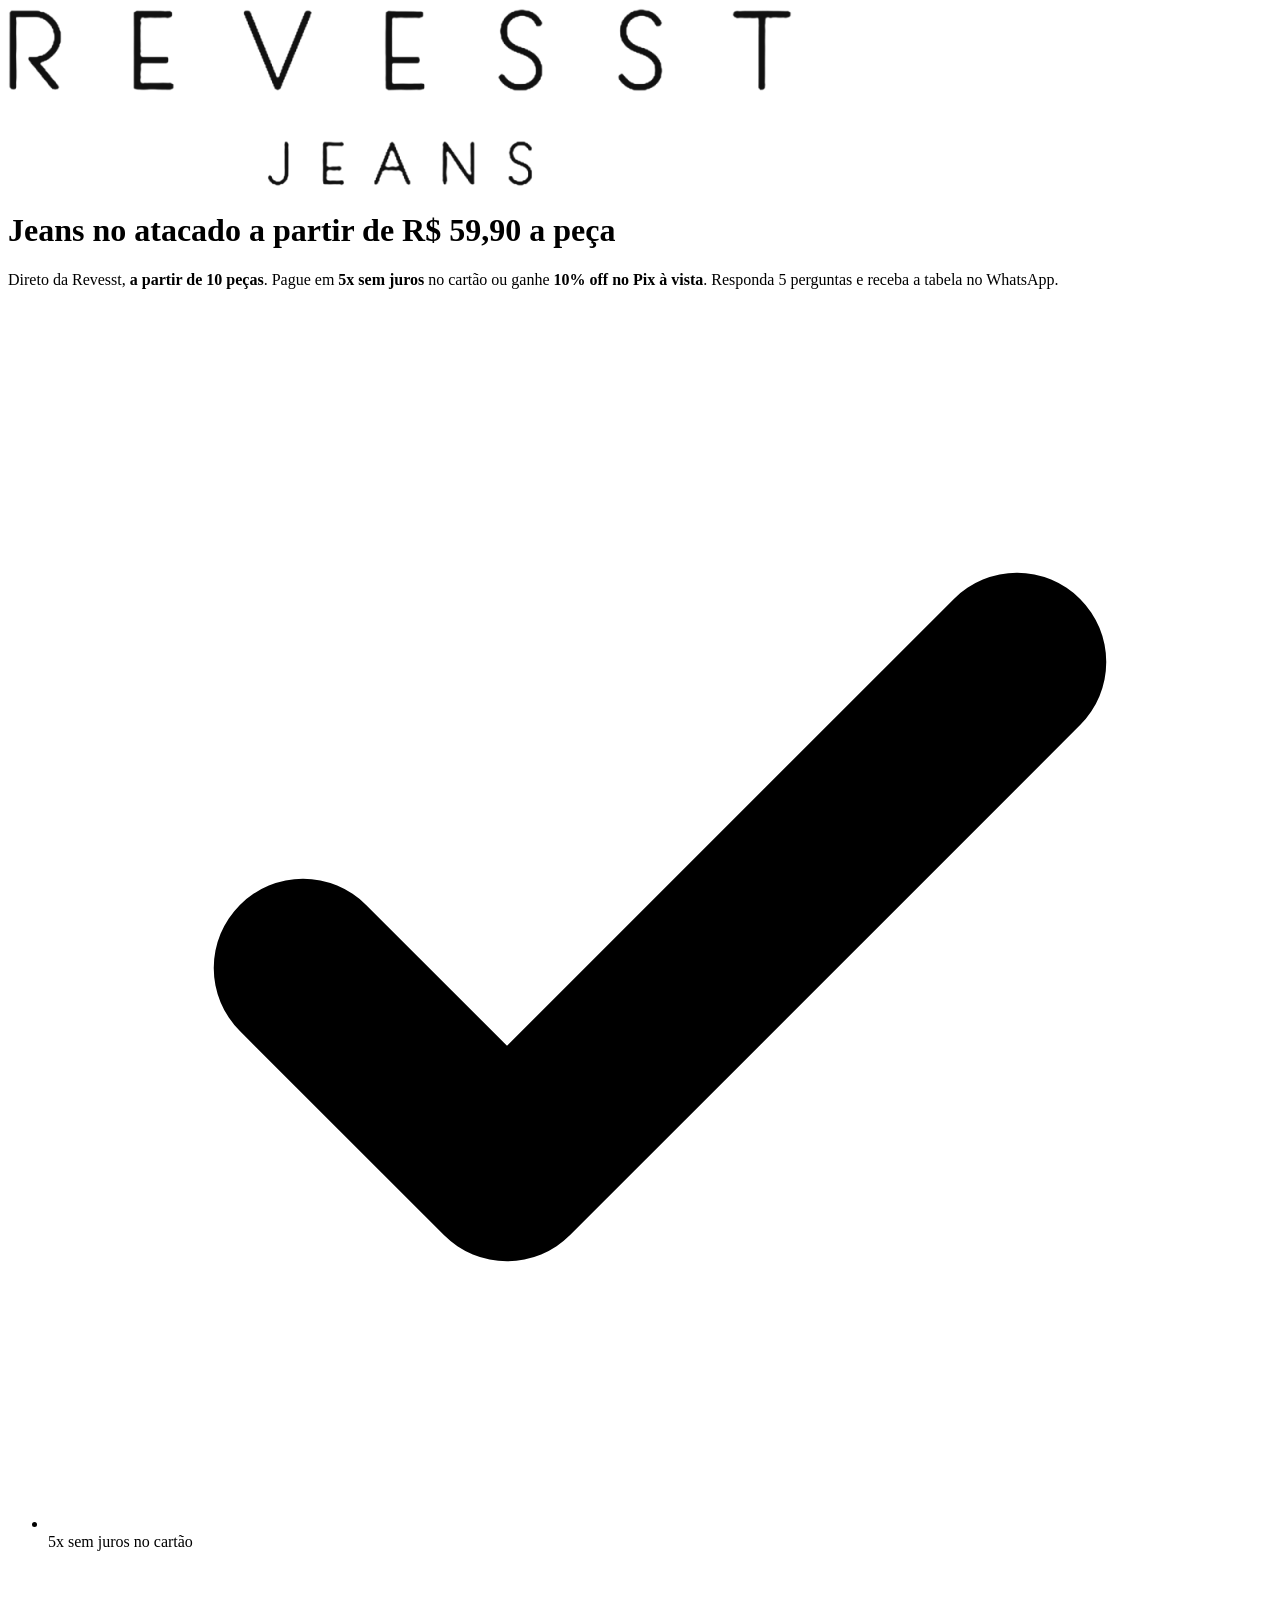
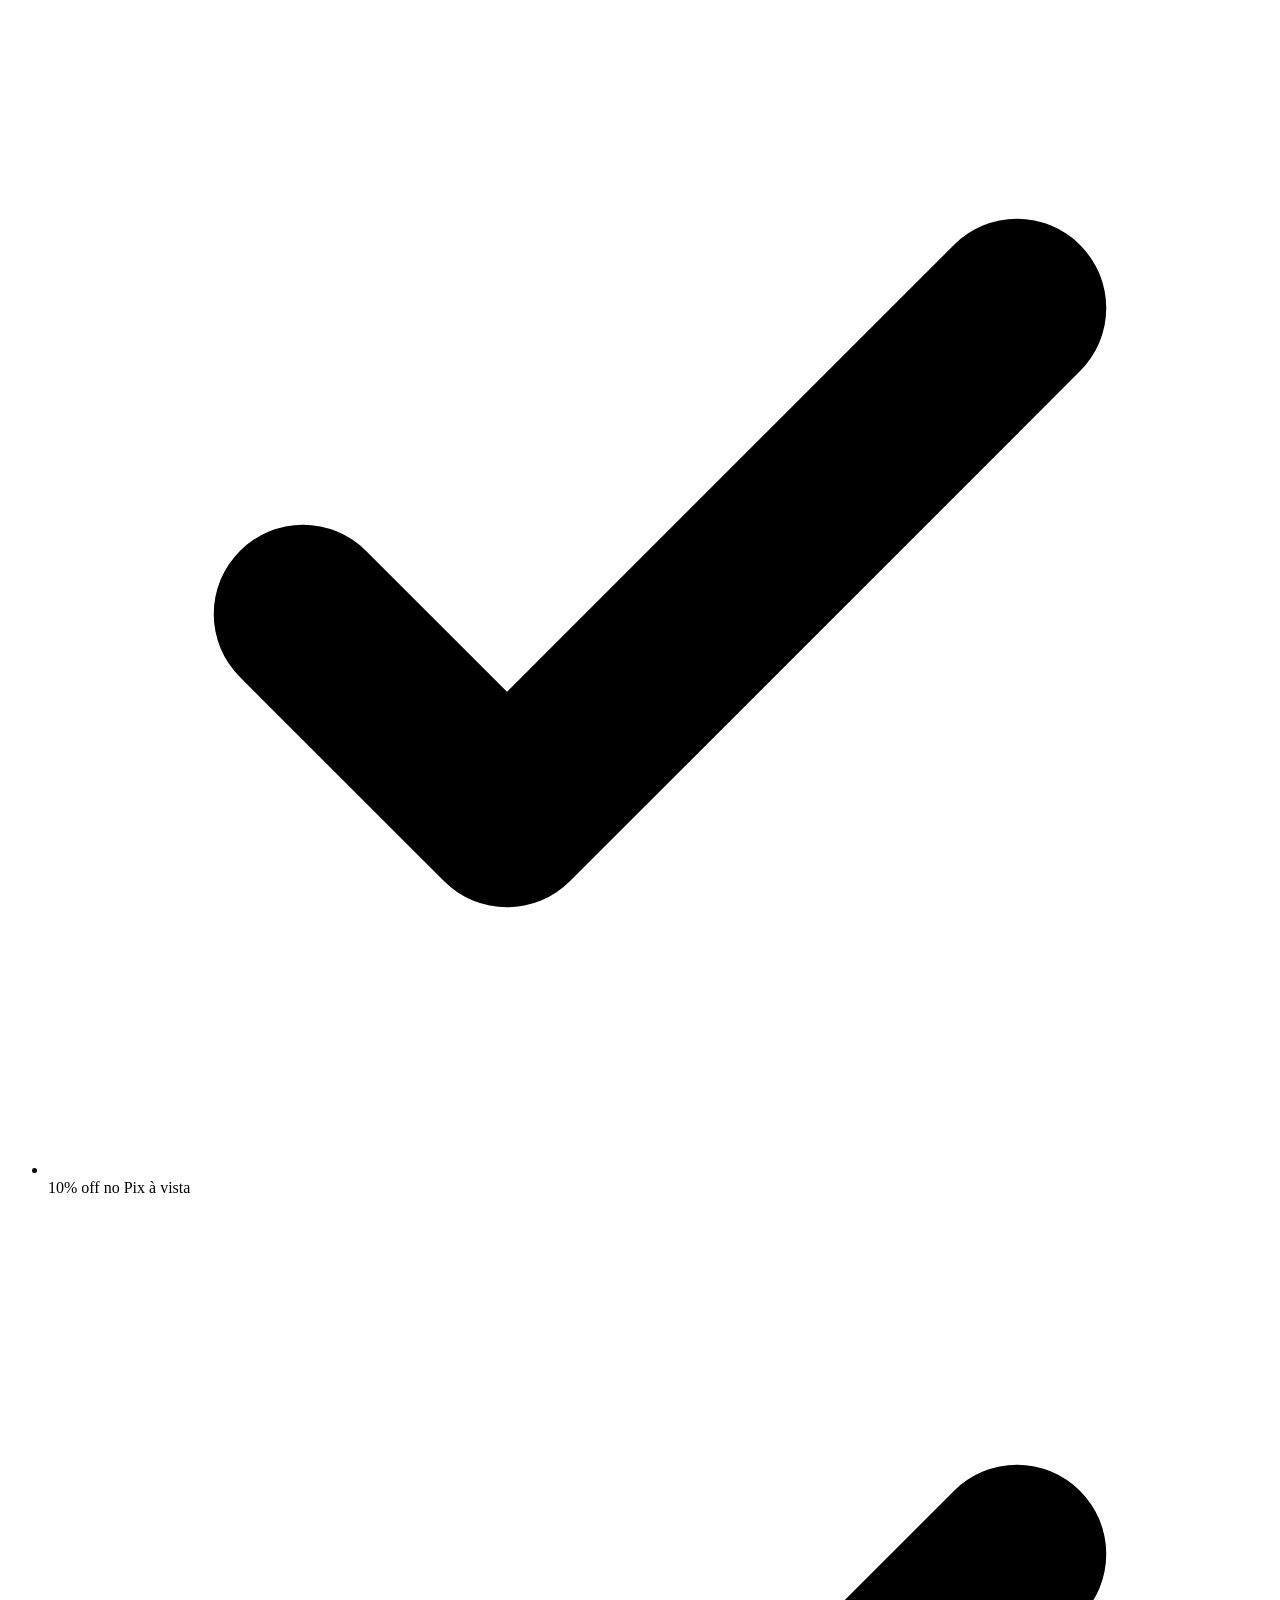
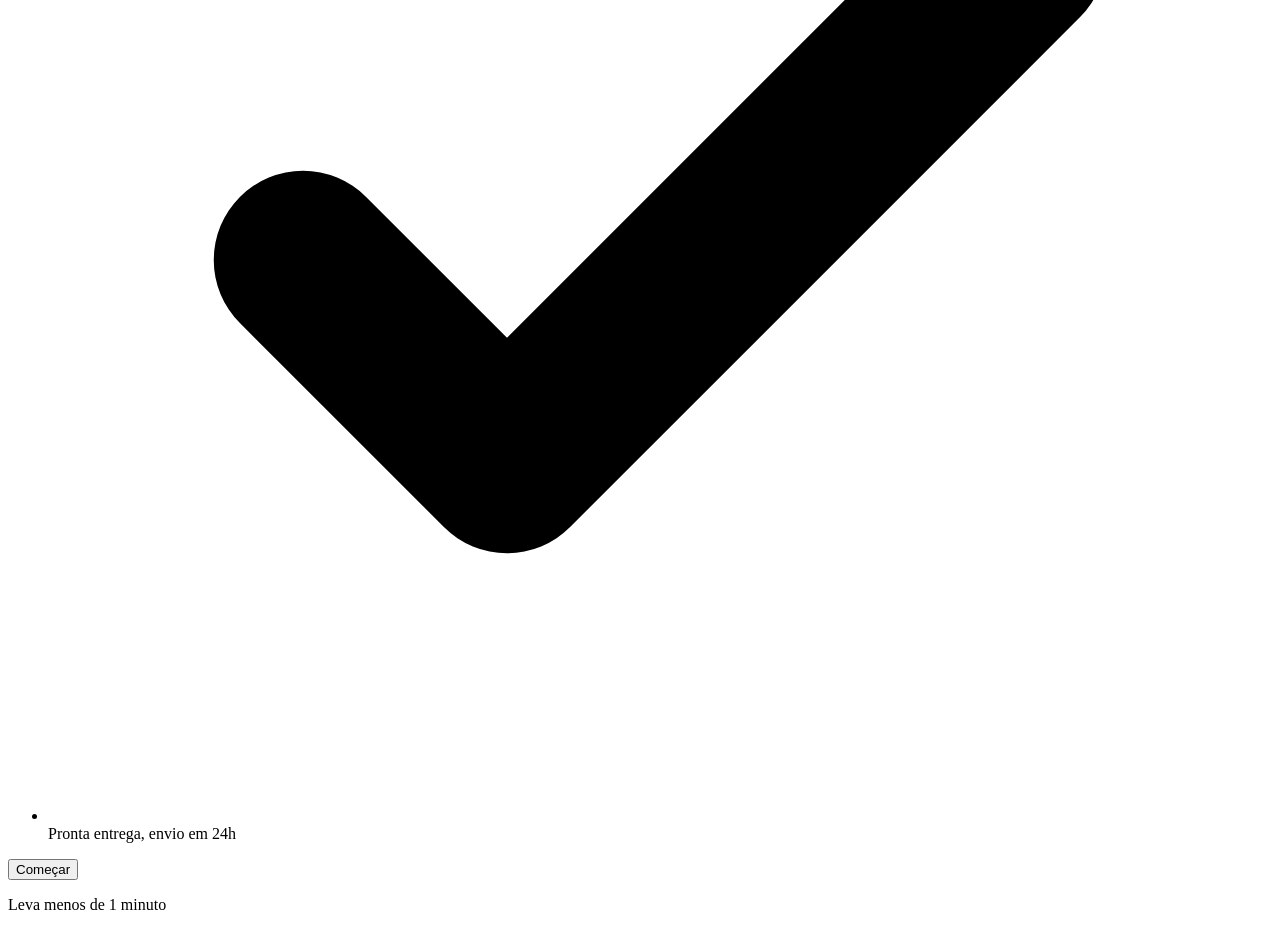
==== commit b458fe04: "Capa com oferta (R$ 59,90, 5x, Pix), uso próprio e novas linhas de produto Co-Authored-By: Claude Fa" ====
--- a/index.html
+++ b/index.html
@@ -1,4 +1,4 @@
-<!DOCTYPE html><html lang="pt-BR"><head><meta charSet="utf-8"/><meta name="viewport" content="width=device-width, initial-scale=1"/><link rel="preload" as="image" href="logo-revesst.png"/><link rel="stylesheet" href="/quiz-atacado-revesst/_next/static/chunks/1bmlebc3b-rv0.css" data-precedence="next"/><link rel="preload" as="script" fetchPriority="low" href="/quiz-atacado-revesst/_next/static/chunks/2-xwlmnlyaeq1.js"/><script src="/quiz-atacado-revesst/_next/static/chunks/3thzf-dgx8-z5.js" async=""></script><script src="/quiz-atacado-revesst/_next/static/chunks/05tem0visqf24.js" async=""></script><script src="/quiz-atacado-revesst/_next/static/chunks/turbopack-3sbq4ey2fq-cx.js" async=""></script><script src="/quiz-atacado-revesst/_next/static/chunks/33ww-ypl-b902.js" async="" crossorigin=""></script><script src="/quiz-atacado-revesst/_next/static/chunks/16g3rm7pkjpg6.js" async="" crossorigin=""></script><link rel="preload" href="https://fonts.googleapis.com/css2?family=Jost:wght@400;500;600;700&amp;display=swap" as="style"/><meta name="theme-color" content="#FFFFFF"/><title>Revesst Jeans — Atacado de jeans direto da Revesst</title><meta name="description" content="Modelagens para corpos reais, do medsize ao plus size. Pronta entrega com envio em 24h. Responda 5 perguntas e receba a tabela no WhatsApp."/><meta property="og:title" content="Revesst Jeans — Atacado de jeans direto da Revesst"/><meta property="og:description" content="Modelagens para corpos reais, do medsize ao plus size. Pronta entrega com envio em 24h. Responda 5 perguntas e receba a tabela no WhatsApp."/><meta property="og:locale" content="pt_BR"/><meta property="og:type" content="website"/><meta name="twitter:card" content="summary"/><meta name="twitter:title" content="Revesst Jeans — Atacado de jeans direto da Revesst"/><meta name="twitter:description" content="Modelagens para corpos reais, do medsize ao plus size. Pronta entrega com envio em 24h. Responda 5 perguntas e receba a tabela no WhatsApp."/><link rel="icon" href="/quiz-atacado-revesst/icon.svg?icon.2iq1p805z_yy6.svg" sizes="any" type="image/svg+xml"/><link rel="preconnect" href="https://fonts.googleapis.com"/><link rel="preconnect" href="https://fonts.gstatic.com" crossorigin=""/><link rel="stylesheet" href="https://fonts.googleapis.com/css2?family=Jost:wght@400;500;600;700&amp;display=swap"/><style>:root{
+<!DOCTYPE html><html lang="pt-BR"><head><meta charSet="utf-8"/><meta name="viewport" content="width=device-width, initial-scale=1"/><link rel="preload" as="image" href="logo-revesst.png"/><link rel="stylesheet" href="/quiz-atacado-revesst/_next/static/chunks/1bmlebc3b-rv0.css" data-precedence="next"/><link rel="preload" as="script" fetchPriority="low" href="/quiz-atacado-revesst/_next/static/chunks/2-xwlmnlyaeq1.js"/><script src="/quiz-atacado-revesst/_next/static/chunks/3thzf-dgx8-z5.js" async=""></script><script src="/quiz-atacado-revesst/_next/static/chunks/05tem0visqf24.js" async=""></script><script src="/quiz-atacado-revesst/_next/static/chunks/turbopack-3sbq4ey2fq-cx.js" async=""></script><script src="/quiz-atacado-revesst/_next/static/chunks/1qw-rmzkb4sxo.js" async="" crossorigin=""></script><script src="/quiz-atacado-revesst/_next/static/chunks/16g3rm7pkjpg6.js" async="" crossorigin=""></script><link rel="preload" href="https://fonts.googleapis.com/css2?family=Jost:wght@400;500;600;700&amp;display=swap" as="style"/><meta name="theme-color" content="#FFFFFF"/><title>Revesst Jeans — Jeans no atacado a partir de R$ 59,90 a peça</title><meta name="description" content="Direto da Revesst, a partir de 10 peças. Pague em 5x sem juros no cartão ou ganhe 10% off no Pix à vista. Responda 5 perguntas e receba a tabela no WhatsApp."/><meta property="og:title" content="Revesst Jeans — Jeans no atacado a partir de R$ 59,90 a peça"/><meta property="og:description" content="Direto da Revesst, a partir de 10 peças. Pague em 5x sem juros no cartão ou ganhe 10% off no Pix à vista. Responda 5 perguntas e receba a tabela no WhatsApp."/><meta property="og:locale" content="pt_BR"/><meta property="og:type" content="website"/><meta name="twitter:card" content="summary"/><meta name="twitter:title" content="Revesst Jeans — Jeans no atacado a partir de R$ 59,90 a peça"/><meta name="twitter:description" content="Direto da Revesst, a partir de 10 peças. Pague em 5x sem juros no cartão ou ganhe 10% off no Pix à vista. Responda 5 perguntas e receba a tabela no WhatsApp."/><link rel="icon" href="/quiz-atacado-revesst/icon.svg?icon.2iq1p805z_yy6.svg" sizes="any" type="image/svg+xml"/><link rel="preconnect" href="https://fonts.googleapis.com"/><link rel="preconnect" href="https://fonts.gstatic.com" crossorigin=""/><link rel="stylesheet" href="https://fonts.googleapis.com/css2?family=Jost:wght@400;500;600;700&amp;display=swap"/><style>:root{
   --cor-fundo:#FFFFFF;
   --cor-superficie:#F3F5F8;
   --cor-superficie2:#E6EBF1;
@@ -10,4 +10,4 @@
   --cor-destaque:#2F5584;
   --fonte-display:'Jost';
   --fonte-corpo:'Jost';
-}</style><script src="/quiz-atacado-revesst/_next/static/chunks/0cz1d0mv5g_q7.js" noModule=""></script></head><body><div hidden=""><!--$--><!--/$--></div><div class="flex min-h-dvh flex-col bg-base"><header class="sticky top-0 z-10 bg-base"><div class="relative mx-auto flex w-full max-w-[520px] flex-col items-center gap-4 px-5 pb-3 pt-5"><img src="logo-revesst.png" alt="Revesst Jeans" class="h-auto max-h-14 w-auto max-w-[170px] sm:max-h-16 sm:max-w-[240px]"/><div class="trilha w-full overflow-hidden" role="progressbar" aria-valuenow="0" aria-valuemin="0" aria-valuemax="100" aria-label="Progresso"><div class="trilha-preenchida" style="--preenchimento:0%"></div></div></div></header><main class="mx-auto flex w-full max-w-[520px] flex-1 flex-col justify-center px-5 py-8"><div class="slide-in flex flex-col gap-6"><h1 class="font-display text-[2.75rem] font-bold leading-[0.95] text-ink">Atacado de jeans direto da Revesst</h1><p class="text-[17px] leading-relaxed text-ink-dim"><span>Modelagens para corpos reais, do medsize ao plus size. Pronta entrega com envio em 24h. Responda 5 perguntas e receba a tabela no WhatsApp.</span></p><ul class="flex flex-col gap-2"><li class="flex items-center gap-2 text-[15px] text-ink"><span class="flex size-5 shrink-0 items-center justify-center rounded-full bg-brand text-brand-ink"><svg viewBox="0 0 24 24" class="size-3" fill="none" stroke="currentColor" stroke-width="3.5"><path d="m5 13 4 4L19 7" stroke-linecap="round" stroke-linejoin="round"></path></svg></span>Mínimo de 10 peças</li><li class="flex items-center gap-2 text-[15px] text-ink"><span class="flex size-5 shrink-0 items-center justify-center rounded-full bg-brand text-brand-ink"><svg viewBox="0 0 24 24" class="size-3" fill="none" stroke="currentColor" stroke-width="3.5"><path d="m5 13 4 4L19 7" stroke-linecap="round" stroke-linejoin="round"></path></svg></span>Envio para todo o Brasil</li><li class="flex items-center gap-2 text-[15px] text-ink"><span class="flex size-5 shrink-0 items-center justify-center rounded-full bg-brand text-brand-ink"><svg viewBox="0 0 24 24" class="size-3" fill="none" stroke="currentColor" stroke-width="3.5"><path d="m5 13 4 4L19 7" stroke-linecap="round" stroke-linejoin="round"></path></svg></span>Pronta entrega</li></ul><button type="button" class="block w-full rounded-xl bg-brand px-5 py-4 text-center font-display text-lg font-bold uppercase tracking-wide text-brand-ink transition-transform active:scale-[0.99]">Começar</button><p class="-mt-3 text-center text-[13px] text-ink-dim">Leva menos de 1 minuto</p></div></main></div><!--$--><!--/$--><script src="/quiz-atacado-revesst/_next/static/chunks/2-xwlmnlyaeq1.js" id="_R_" async=""></script><script>(self.__next_f=self.__next_f||[]).push([0])</script><script>self.__next_f.push([1,"1:\"$Sreact.fragment\"\n2:I[39756,[\"/quiz-atacado-revesst/_next/static/chunks/33ww-ypl-b902.js\"],\"default\"]\n3:I[37457,[\"/quiz-atacado-revesst/_next/static/chunks/33ww-ypl-b902.js\"],\"default\"]\n4:I[52510,[\"/quiz-atacado-revesst/_next/static/chunks/33ww-ypl-b902.js\"],\"default\"]\n5:I[88504,[\"/quiz-atacado-revesst/_next/static/chunks/33ww-ypl-b902.js\",\"/quiz-atacado-revesst/_next/static/chunks/16g3rm7pkjpg6.js\"],\"default\"]\n6:I[97367,[\"/quiz-atacado-revesst/_next/static/chunks/33ww-ypl-b902.js\"],\"OutletBoundary\"]\n7:\"$Sreact.suspense\"\n9:I[97367,[\"/quiz-atacado-revesst/_next/static/chunks/33ww-ypl-b902.js\"],\"ViewportBoundary\"]\nb:I[97367,[\"/quiz-atacado-revesst/_next/static/chunks/33ww-ypl-b902.js\"],\"MetadataBoundary\"]\nd:I[68027,[\"/quiz-atacado-revesst/_next/static/chunks/33ww-ypl-b902.js\"],\"default\",1]\n:HL[\"/quiz-atacado-revesst/_next/static/chunks/1bmlebc3b-rv0.css\",\"style\"]\n:HL[\"https://fonts.googleapis.com/css2?family=Jost:wght@400;500;600;700\u0026display=swap\",\"style\"]\n0:{\"P\":null,\"c\":[\"\",\"\"],\"q\":\"\",\"i\":false,\"f\":[[[\"\",{\"children\":[\"__PAGE__\",{},\"$undefined\",\"$undefined\",4608]},\"$undefined\",\"$undefined\",4624],[[\"$\",\"$1\",\"c\",{\"children\":[[[\"$\",\"link\",\"0\",{\"rel\":\"stylesheet\",\"href\":\"/quiz-atacado-revesst/_next/static/chunks/1bmlebc3b-rv0.css\",\"precedence\":\"next\",\"crossOrigin\":\"$undefined\",\"nonce\":\"$undefined\"}],[\"$\",\"script\",\"script-0\",{\"src\":\"/quiz-atacado-revesst/_next/static/chunks/33ww-ypl-b902.js\",\"async\":true,\"nonce\":\"$undefined\"}]],[\"$\",\"html\",null,{\"lang\":\"pt-BR\",\"children\":[[\"$\",\"head\",null,{\"children\":[[\"$\",\"link\",null,{\"rel\":\"preconnect\",\"href\":\"https://fonts.googleapis.com\"}],[\"$\",\"link\",null,{\"rel\":\"preconnect\",\"href\":\"https://fonts.gstatic.com\",\"crossOrigin\":\"\"}],[\"$\",\"link\",null,{\"rel\":\"stylesheet\",\"href\":\"https://fonts.googleapis.com/css2?family=Jost:wght@400;500;600;700\u0026display=swap\"}],[\"$\",\"style\",null,{\"dangerouslySetInnerHTML\":{\"__html\":\":root{\\n  --cor-fundo:#FFFFFF;\\n  --cor-superficie:#F3F5F8;\\n  --cor-superficie2:#E6EBF1;\\n  --cor-borda:#D5DDE7;\\n  --cor-texto:#141A22;\\n  --cor-texto-suave:#5C6674;\\n  --cor-acao:#1E3A5F;\\n  --cor-acao-texto:#FFFFFF;\\n  --cor-destaque:#2F5584;\\n  --fonte-display:'Jost';\\n  --fonte-corpo:'Jost';\\n}\"}}]]}],[\"$\",\"body\",null,{\"children\":[[\"$\",\"$L2\",null,{\"parallelRouterKey\":\"children\",\"error\":\"$undefined\",\"errorStyles\":\"$undefined\",\"errorScripts\":\"$undefined\",\"template\":[\"$\",\"$L3\",null,{}],\"templateStyles\":\"$undefined\",\"templateScripts\":\"$undefined\",\"notFound\":[[[\"$\",\"title\",null,{\"children\":\"404: This page could not be found.\"}],[\"$\",\"div\",null,{\"style\":{\"fontFamily\":\"system-ui,\\\"Segoe UI\\\",Roboto,Helvetica,Arial,sans-serif,\\\"Apple Color Emoji\\\",\\\"Segoe UI Emoji\\\"\",\"height\":\"100vh\",\"textAlign\":\"center\",\"display\":\"flex\",\"flexDirection\":\"column\",\"alignItems\":\"center\",\"justifyContent\":\"center\"},\"children\":[\"$\",\"div\",null,{\"children\":[[\"$\",\"style\",null,{\"dangerouslySetInnerHTML\":{\"__html\":\"body{color:#000;background:#fff;margin:0}.next-error-h1{border-right:1px solid rgba(0,0,0,.3)}@media (prefers-color-scheme:dark){body{color:#fff;background:#000}.next-error-h1{border-right:1px solid rgba(255,255,255,.3)}}\"}}],[\"$\",\"h1\",null,{\"className\":\"next-error-h1\",\"style\":{\"display\":\"inline-block\",\"margin\":\"0 20px 0 0\",\"padding\":\"0 23px 0 0\",\"fontSize\":24,\"fontWeight\":500,\"verticalAlign\":\"top\",\"lineHeight\":\"49px\"},\"children\":404}],[\"$\",\"div\",null,{\"style\":{\"display\":\"inline-block\"},\"children\":[\"$\",\"h2\",null,{\"style\":{\"fontSize\":14,\"fontWeight\":400,\"lineHeight\":\"49px\",\"margin\":0},\"children\":\"This page could not be found.\"}]}]]}]}]],[]],\"forbidden\":\"$undefined\",\"unauthorized\":\"$undefined\"}],[\"$\",\"$L4\",null,{}]]}]]}]]}],{\"children\":[[\"$\",\"$1\",\"c\",{\"children\":[[\"$\",\"$L5\",null,{}],[[\"$\",\"script\",\"script-0\",{\"src\":\"/quiz-atacado-revesst/_next/static/chunks/16g3rm7pkjpg6.js\",\"async\":true,\"nonce\":\"$undefined\"}]],[\"$\",\"$L6\",null,{\"children\":[\"$\",\"$7\",null,{\"name\":\"Next.MetadataOutlet\",\"children\":\"$@8\"}]}]]}],{},null,false,null]},null,false,null],[\"$\",\"$1\",\"h\",{\"children\":[null,[\"$\",\"$L9\",null,{\"children\":\"$La\"}],[\"$\",\"div\",null,{\"hidden\":true,\"children\":[\"$\",\"$Lb\",null,{\"children\":[\"$\",\"$7\",null,{\"name\":\"Next.Metadata\",\"children\":\"$Lc\"}]}]}],null]}],false]],\"m\":\"$undefined\",\"G\":[\"$d\",[[\"$\",\"link\",\"0\",{\"rel\":\"stylesheet\",\"href\":\"/quiz-atacado-revesst/_next/static/chunks/1bmlebc3b-rv0.css\",\"precedence\":\"next\",\"crossOrigin\":\"$undefined\",\"nonce\":\"$undefined\"}]]],\"S\":true,\"h\":null,\"r\":\"$undefined\",\"s\":\"$undefined\",\"a\":\"$undefined\",\"l\":\"$undefined\",\"p\":\"$undefined\",\"d\":\"$undefined\",\"b\":\"QOPvz-ct1lYS0Dz6SL2Xp\"}\na:[[\"$\",\"meta\",\"0\",{\"charSet\":\"utf-8\"}],[\"$\",\"meta\",\"1\",{\"name\":\"viewport\",\"content\":\"width=device-width, initial-scale=1\"}],[\"$\",\"meta\",\"2\",{\"name\":\"theme-color\",\"content\":\"#FFFFFF\"}]]\ne:I[27201,[\"/quiz-atacado-revesst/_next/static/chunks/33ww-ypl-b902.js\"],\"IconMark\"]\n8:null\nc:[[\"$\",\"title\",\"0\",{\"children\":\"Revesst Jeans — Atacado de jeans direto da Revesst\"}],[\"$\",\"meta\",\"1\",{\"name\":\"description\",\"content\":\"Modelagens para corpos reais, do medsize ao plus size. Pronta entrega com envio em 24h. Responda 5 perguntas e receba a tabela no WhatsApp.\"}],[\"$\",\"meta\",\"2\",{\"property\":\"og:title\",\"content\":\"Revesst Jeans — Atacado de jeans direto da Revesst\"}],[\"$\",\"meta\",\"3\",{\"property\":\"og:description\",\"content\":\"Modelagens para corpos reais, do medsize ao plus size. Pronta entrega com envio em 24h. Responda 5 perguntas e receba a tabela no WhatsApp.\"}],[\"$\",\"meta\",\"4\",{\"property\":\"og:locale\",\"content\":\"pt_BR\"}],[\"$\",\"meta\",\"5\",{\"property\":\"og:type\",\"content\":\"website\"}],[\"$\",\"meta\",\"6\",{\"name\":\"twitter:card\",\"content\":\"summary\"}],[\"$\",\"meta\",\"7\",{\"name\":\"twitter:title\",\"content\":\"Revesst Jeans — Atacado de jeans direto da Revesst\"}],[\"$\",\"meta\",\"8\",{\"name\":\"twitter:description\",\"content\":\"Modelagens para corpos reais, do medsize ao plus size. Pronta entrega com envio em 24h. Responda 5 perguntas e receba a tabela no WhatsApp.\"}],[\"$\",\"link\",\"9\",{\"rel\":\"icon\",\"href\":\"/quiz-atacado-revesst/icon.svg?icon.2iq1p805z_yy6.svg\",\"sizes\":\"any\",\"type\":\"image/svg+xml\"}],[\"$\",\"$Le\",\"10\",{}]]\n"])</script></body></html>+}</style><script src="/quiz-atacado-revesst/_next/static/chunks/0cz1d0mv5g_q7.js" noModule=""></script></head><body><div hidden=""><!--$--><!--/$--></div><div class="flex min-h-dvh flex-col bg-base"><header class="sticky top-0 z-10 bg-base"><div class="relative mx-auto flex w-full max-w-[520px] flex-col items-center gap-4 px-5 pb-3 pt-5"><img src="logo-revesst.png" alt="Revesst Jeans" class="h-auto max-h-14 w-auto max-w-[170px] sm:max-h-16 sm:max-w-[240px]"/><div class="trilha w-full overflow-hidden" role="progressbar" aria-valuenow="0" aria-valuemin="0" aria-valuemax="100" aria-label="Progresso"><div class="trilha-preenchida" style="--preenchimento:0%"></div></div></div></header><main class="mx-auto flex w-full max-w-[520px] flex-1 flex-col justify-center px-5 py-8"><div class="slide-in flex flex-col gap-6"><h1 class="font-display text-[2.75rem] font-bold leading-[0.95] text-ink">Jeans no atacado a partir de R$ 59,90 a peça</h1><p class="text-[17px] leading-relaxed text-ink-dim"><span>Direto da Revesst, </span><strong class="font-semibold text-ink">a partir de 10 peças</strong><span>. Pague em </span><strong class="font-semibold text-ink">5x sem juros</strong><span> no cartão ou ganhe </span><strong class="font-semibold text-ink">10% off no Pix à vista</strong><span>. Responda 5 perguntas e receba a tabela no WhatsApp.</span></p><ul class="flex flex-col gap-2"><li class="flex items-center gap-2 text-[15px] text-ink"><span class="flex size-5 shrink-0 items-center justify-center rounded-full bg-brand text-brand-ink"><svg viewBox="0 0 24 24" class="size-3" fill="none" stroke="currentColor" stroke-width="3.5"><path d="m5 13 4 4L19 7" stroke-linecap="round" stroke-linejoin="round"></path></svg></span>5x sem juros no cartão</li><li class="flex items-center gap-2 text-[15px] text-ink"><span class="flex size-5 shrink-0 items-center justify-center rounded-full bg-brand text-brand-ink"><svg viewBox="0 0 24 24" class="size-3" fill="none" stroke="currentColor" stroke-width="3.5"><path d="m5 13 4 4L19 7" stroke-linecap="round" stroke-linejoin="round"></path></svg></span>10% off no Pix à vista</li><li class="flex items-center gap-2 text-[15px] text-ink"><span class="flex size-5 shrink-0 items-center justify-center rounded-full bg-brand text-brand-ink"><svg viewBox="0 0 24 24" class="size-3" fill="none" stroke="currentColor" stroke-width="3.5"><path d="m5 13 4 4L19 7" stroke-linecap="round" stroke-linejoin="round"></path></svg></span>Pronta entrega, envio em 24h</li></ul><button type="button" class="block w-full rounded-xl bg-brand px-5 py-4 text-center font-display text-lg font-bold uppercase tracking-wide text-brand-ink transition-transform active:scale-[0.99]">Começar</button><p class="-mt-3 text-center text-[13px] text-ink-dim">Leva menos de 1 minuto</p></div></main></div><!--$--><!--/$--><noscript><img height="1" width="1" style="display:none" alt="" src="https://www.facebook.com/tr?id=667727647750194&amp;ev=PageView&amp;noscript=1"/></noscript><script src="/quiz-atacado-revesst/_next/static/chunks/2-xwlmnlyaeq1.js" id="_R_" async=""></script><script>(self.__next_f=self.__next_f||[]).push([0])</script><script>self.__next_f.push([1,"1:\"$Sreact.fragment\"\n2:I[39756,[\"/quiz-atacado-revesst/_next/static/chunks/1qw-rmzkb4sxo.js\"],\"default\"]\n3:I[37457,[\"/quiz-atacado-revesst/_next/static/chunks/1qw-rmzkb4sxo.js\"],\"default\"]\n4:I[52510,[\"/quiz-atacado-revesst/_next/static/chunks/1qw-rmzkb4sxo.js\"],\"default\"]\n5:I[88504,[\"/quiz-atacado-revesst/_next/static/chunks/1qw-rmzkb4sxo.js\",\"/quiz-atacado-revesst/_next/static/chunks/16g3rm7pkjpg6.js\"],\"default\"]\n6:I[97367,[\"/quiz-atacado-revesst/_next/static/chunks/1qw-rmzkb4sxo.js\"],\"OutletBoundary\"]\n7:\"$Sreact.suspense\"\n9:I[97367,[\"/quiz-atacado-revesst/_next/static/chunks/1qw-rmzkb4sxo.js\"],\"ViewportBoundary\"]\nb:I[97367,[\"/quiz-atacado-revesst/_next/static/chunks/1qw-rmzkb4sxo.js\"],\"MetadataBoundary\"]\nd:I[68027,[\"/quiz-atacado-revesst/_next/static/chunks/1qw-rmzkb4sxo.js\"],\"default\",1]\n:HL[\"/quiz-atacado-revesst/_next/static/chunks/1bmlebc3b-rv0.css\",\"style\"]\n:HL[\"https://fonts.googleapis.com/css2?family=Jost:wght@400;500;600;700\u0026display=swap\",\"style\"]\n0:{\"P\":null,\"c\":[\"\",\"\"],\"q\":\"\",\"i\":false,\"f\":[[[\"\",{\"children\":[\"__PAGE__\",{},\"$undefined\",\"$undefined\",4608]},\"$undefined\",\"$undefined\",4624],[[\"$\",\"$1\",\"c\",{\"children\":[[[\"$\",\"link\",\"0\",{\"rel\":\"stylesheet\",\"href\":\"/quiz-atacado-revesst/_next/static/chunks/1bmlebc3b-rv0.css\",\"precedence\":\"next\",\"crossOrigin\":\"$undefined\",\"nonce\":\"$undefined\"}],[\"$\",\"script\",\"script-0\",{\"src\":\"/quiz-atacado-revesst/_next/static/chunks/1qw-rmzkb4sxo.js\",\"async\":true,\"nonce\":\"$undefined\"}]],[\"$\",\"html\",null,{\"lang\":\"pt-BR\",\"children\":[[\"$\",\"head\",null,{\"children\":[[\"$\",\"link\",null,{\"rel\":\"preconnect\",\"href\":\"https://fonts.googleapis.com\"}],[\"$\",\"link\",null,{\"rel\":\"preconnect\",\"href\":\"https://fonts.gstatic.com\",\"crossOrigin\":\"\"}],[\"$\",\"link\",null,{\"rel\":\"stylesheet\",\"href\":\"https://fonts.googleapis.com/css2?family=Jost:wght@400;500;600;700\u0026display=swap\"}],[\"$\",\"style\",null,{\"dangerouslySetInnerHTML\":{\"__html\":\":root{\\n  --cor-fundo:#FFFFFF;\\n  --cor-superficie:#F3F5F8;\\n  --cor-superficie2:#E6EBF1;\\n  --cor-borda:#D5DDE7;\\n  --cor-texto:#141A22;\\n  --cor-texto-suave:#5C6674;\\n  --cor-acao:#1E3A5F;\\n  --cor-acao-texto:#FFFFFF;\\n  --cor-destaque:#2F5584;\\n  --fonte-display:'Jost';\\n  --fonte-corpo:'Jost';\\n}\"}}]]}],[\"$\",\"body\",null,{\"children\":[[\"$\",\"$L2\",null,{\"parallelRouterKey\":\"children\",\"error\":\"$undefined\",\"errorStyles\":\"$undefined\",\"errorScripts\":\"$undefined\",\"template\":[\"$\",\"$L3\",null,{}],\"templateStyles\":\"$undefined\",\"templateScripts\":\"$undefined\",\"notFound\":[[[\"$\",\"title\",null,{\"children\":\"404: This page could not be found.\"}],[\"$\",\"div\",null,{\"style\":{\"fontFamily\":\"system-ui,\\\"Segoe UI\\\",Roboto,Helvetica,Arial,sans-serif,\\\"Apple Color Emoji\\\",\\\"Segoe UI Emoji\\\"\",\"height\":\"100vh\",\"textAlign\":\"center\",\"display\":\"flex\",\"flexDirection\":\"column\",\"alignItems\":\"center\",\"justifyContent\":\"center\"},\"children\":[\"$\",\"div\",null,{\"children\":[[\"$\",\"style\",null,{\"dangerouslySetInnerHTML\":{\"__html\":\"body{color:#000;background:#fff;margin:0}.next-error-h1{border-right:1px solid rgba(0,0,0,.3)}@media (prefers-color-scheme:dark){body{color:#fff;background:#000}.next-error-h1{border-right:1px solid rgba(255,255,255,.3)}}\"}}],[\"$\",\"h1\",null,{\"className\":\"next-error-h1\",\"style\":{\"display\":\"inline-block\",\"margin\":\"0 20px 0 0\",\"padding\":\"0 23px 0 0\",\"fontSize\":24,\"fontWeight\":500,\"verticalAlign\":\"top\",\"lineHeight\":\"49px\"},\"children\":404}],[\"$\",\"div\",null,{\"style\":{\"display\":\"inline-block\"},\"children\":[\"$\",\"h2\",null,{\"style\":{\"fontSize\":14,\"fontWeight\":400,\"lineHeight\":\"49px\",\"margin\":0},\"children\":\"This page could not be found.\"}]}]]}]}]],[]],\"forbidden\":\"$undefined\",\"unauthorized\":\"$undefined\"}],[\"$\",\"$L4\",null,{}]]}]]}]]}],{\"children\":[[\"$\",\"$1\",\"c\",{\"children\":[[\"$\",\"$L5\",null,{}],[[\"$\",\"script\",\"script-0\",{\"src\":\"/quiz-atacado-revesst/_next/static/chunks/16g3rm7pkjpg6.js\",\"async\":true,\"nonce\":\"$undefined\"}]],[\"$\",\"$L6\",null,{\"children\":[\"$\",\"$7\",null,{\"name\":\"Next.MetadataOutlet\",\"children\":\"$@8\"}]}]]}],{},null,false,null]},null,false,null],[\"$\",\"$1\",\"h\",{\"children\":[null,[\"$\",\"$L9\",null,{\"children\":\"$La\"}],[\"$\",\"div\",null,{\"hidden\":true,\"children\":[\"$\",\"$Lb\",null,{\"children\":[\"$\",\"$7\",null,{\"name\":\"Next.Metadata\",\"children\":\"$Lc\"}]}]}],null]}],false]],\"m\":\"$undefined\",\"G\":[\"$d\",[[\"$\",\"link\",\"0\",{\"rel\":\"stylesheet\",\"href\":\"/quiz-atacado-revesst/_next/static/chunks/1bmlebc3b-rv0.css\",\"precedence\":\"next\",\"crossOrigin\":\"$undefined\",\"nonce\":\"$undefined\"}]]],\"S\":true,\"h\":null,\"r\":\"$undefined\",\"s\":\"$undefined\",\"a\":\"$undefined\",\"l\":\"$undefined\",\"p\":\"$undefined\",\"d\":\"$undefined\",\"b\":\"p1DY1UkjApeGisjBVrFT0\"}\na:[[\"$\",\"meta\",\"0\",{\"charSet\":\"utf-8\"}],[\"$\",\"meta\",\"1\",{\"name\":\"viewport\",\"content\":\"width=device-width, initial-scale=1\"}],[\"$\",\"meta\",\"2\",{\"name\":\"theme-color\",\"content\":\"#FFFFFF\"}]]\ne:I[27201,[\"/quiz-atacado-revesst/_next/static/chunks/1qw-rmzkb4sxo.js\"],\"IconMark\"]\n8:null\nc:[[\"$\",\"title\",\"0\",{\"children\":\"Revesst Jeans — Jeans no atacado a partir de R$ 59,90 a peça\"}],[\"$\",\"meta\",\"1\",{\"name\":\"description\",\"content\":\"Direto da Revesst, a partir de 10 peças. Pague em 5x sem juros no cartão ou ganhe 10% off no Pix à vista. Responda 5 perguntas e receba a tabela no WhatsApp.\"}],[\"$\",\"meta\",\"2\",{\"property\":\"og:title\",\"content\":\"Revesst Jeans — Jeans no atacado a partir de R$ 59,90 a peça\"}],[\"$\",\"meta\",\"3\",{\"property\":\"og:description\",\"content\":\"Direto da Revesst, a partir de 10 peças. Pague em 5x sem juros no cartão ou ganhe 10% off no Pix à vista. Responda 5 perguntas e receba a tabela no WhatsApp.\"}],[\"$\",\"meta\",\"4\",{\"property\":\"og:locale\",\"content\":\"pt_BR\"}],[\"$\",\"meta\",\"5\",{\"property\":\"og:type\",\"content\":\"website\"}],[\"$\",\"meta\",\"6\",{\"name\":\"twitter:card\",\"content\":\"summary\"}],[\"$\",\"meta\",\"7\",{\"name\":\"twitter:title\",\"content\":\"Revesst Jeans — Jeans no atacado a partir de R$ 59,90 a peça\"}],[\"$\",\"meta\",\"8\",{\"name\":\"twitter:description\",\"content\":\"Direto da Revesst, a partir de 10 peças. Pague em 5x sem juros no cartão ou ganhe 10% off no Pix à vista. Responda 5 perguntas e receba a tabela no WhatsApp.\"}],[\"$\",\"link\",\"9\",{\"rel\":\"icon\",\"href\":\"/quiz-atacado-revesst/icon.svg?icon.2iq1p805z_yy6.svg\",\"sizes\":\"any\",\"type\":\"image/svg+xml\"}],[\"$\",\"$Le\",\"10\",{}]]\n"])</script></body></html>
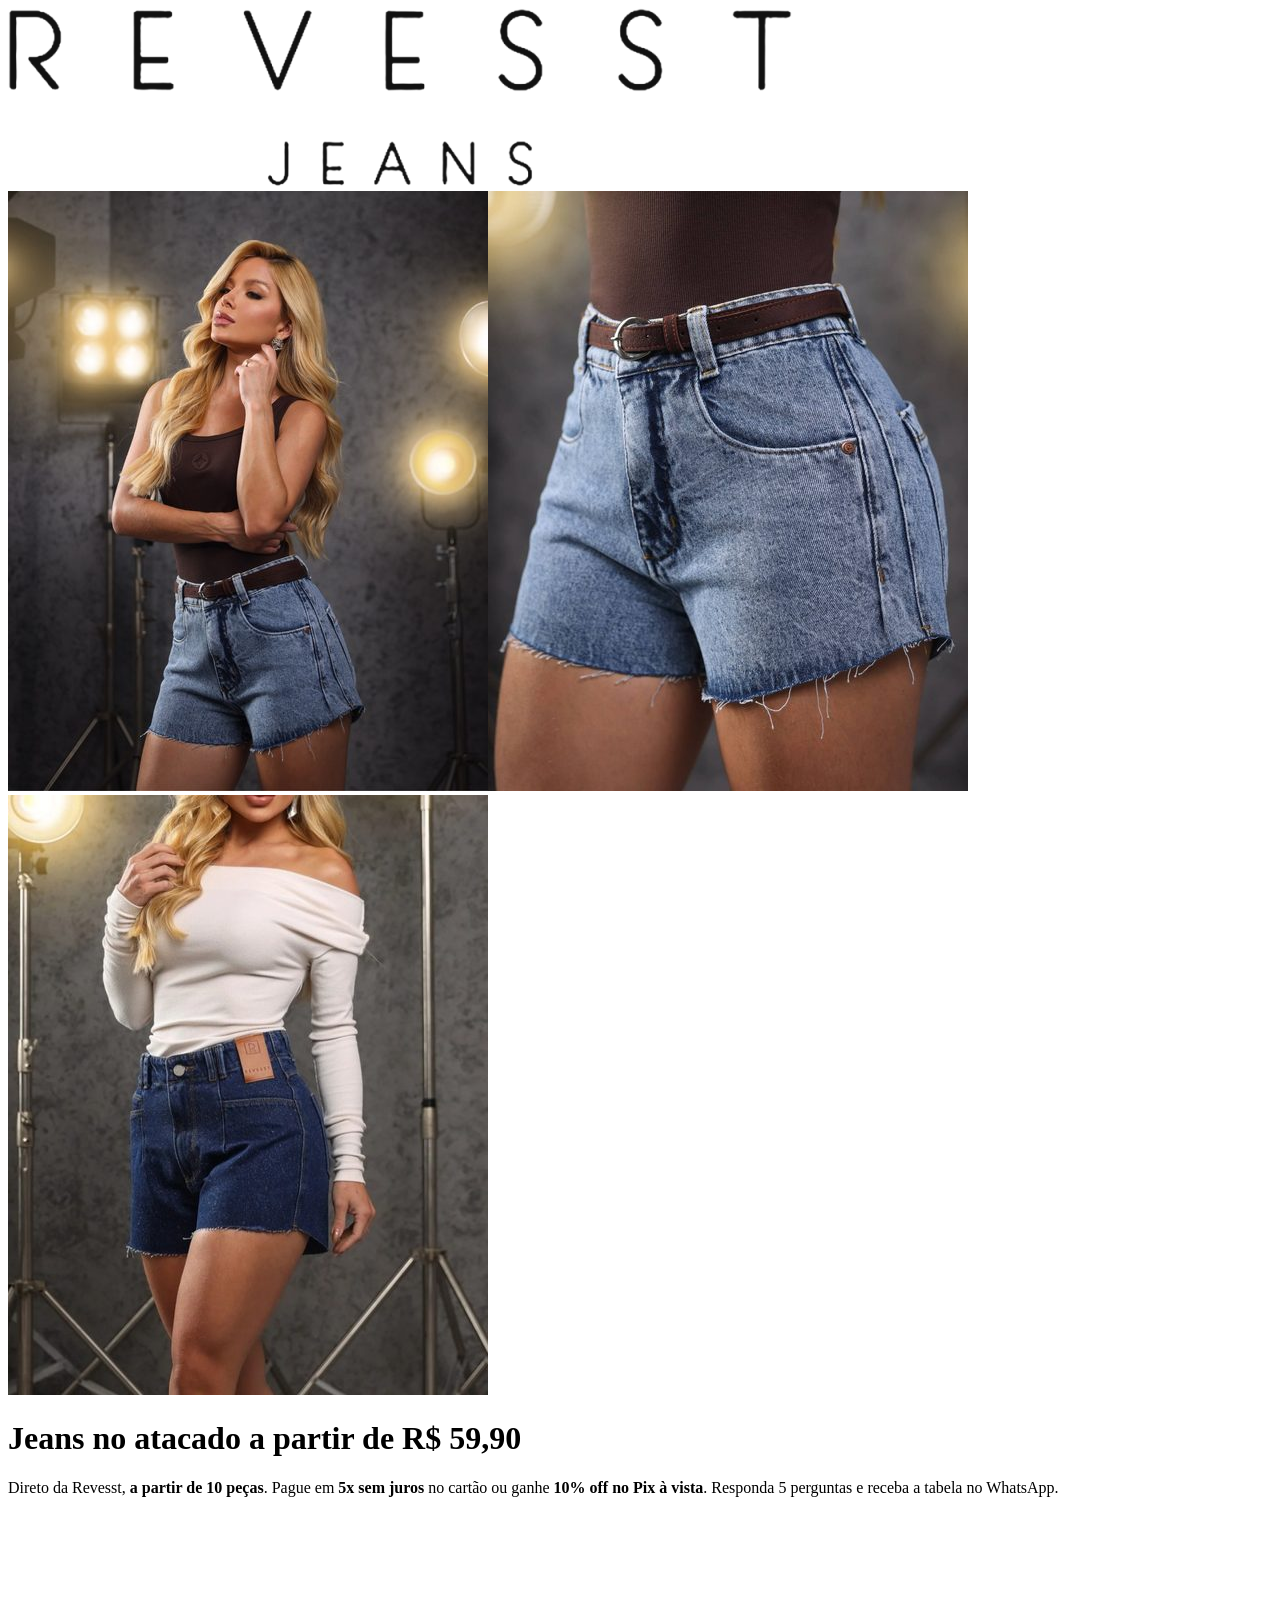
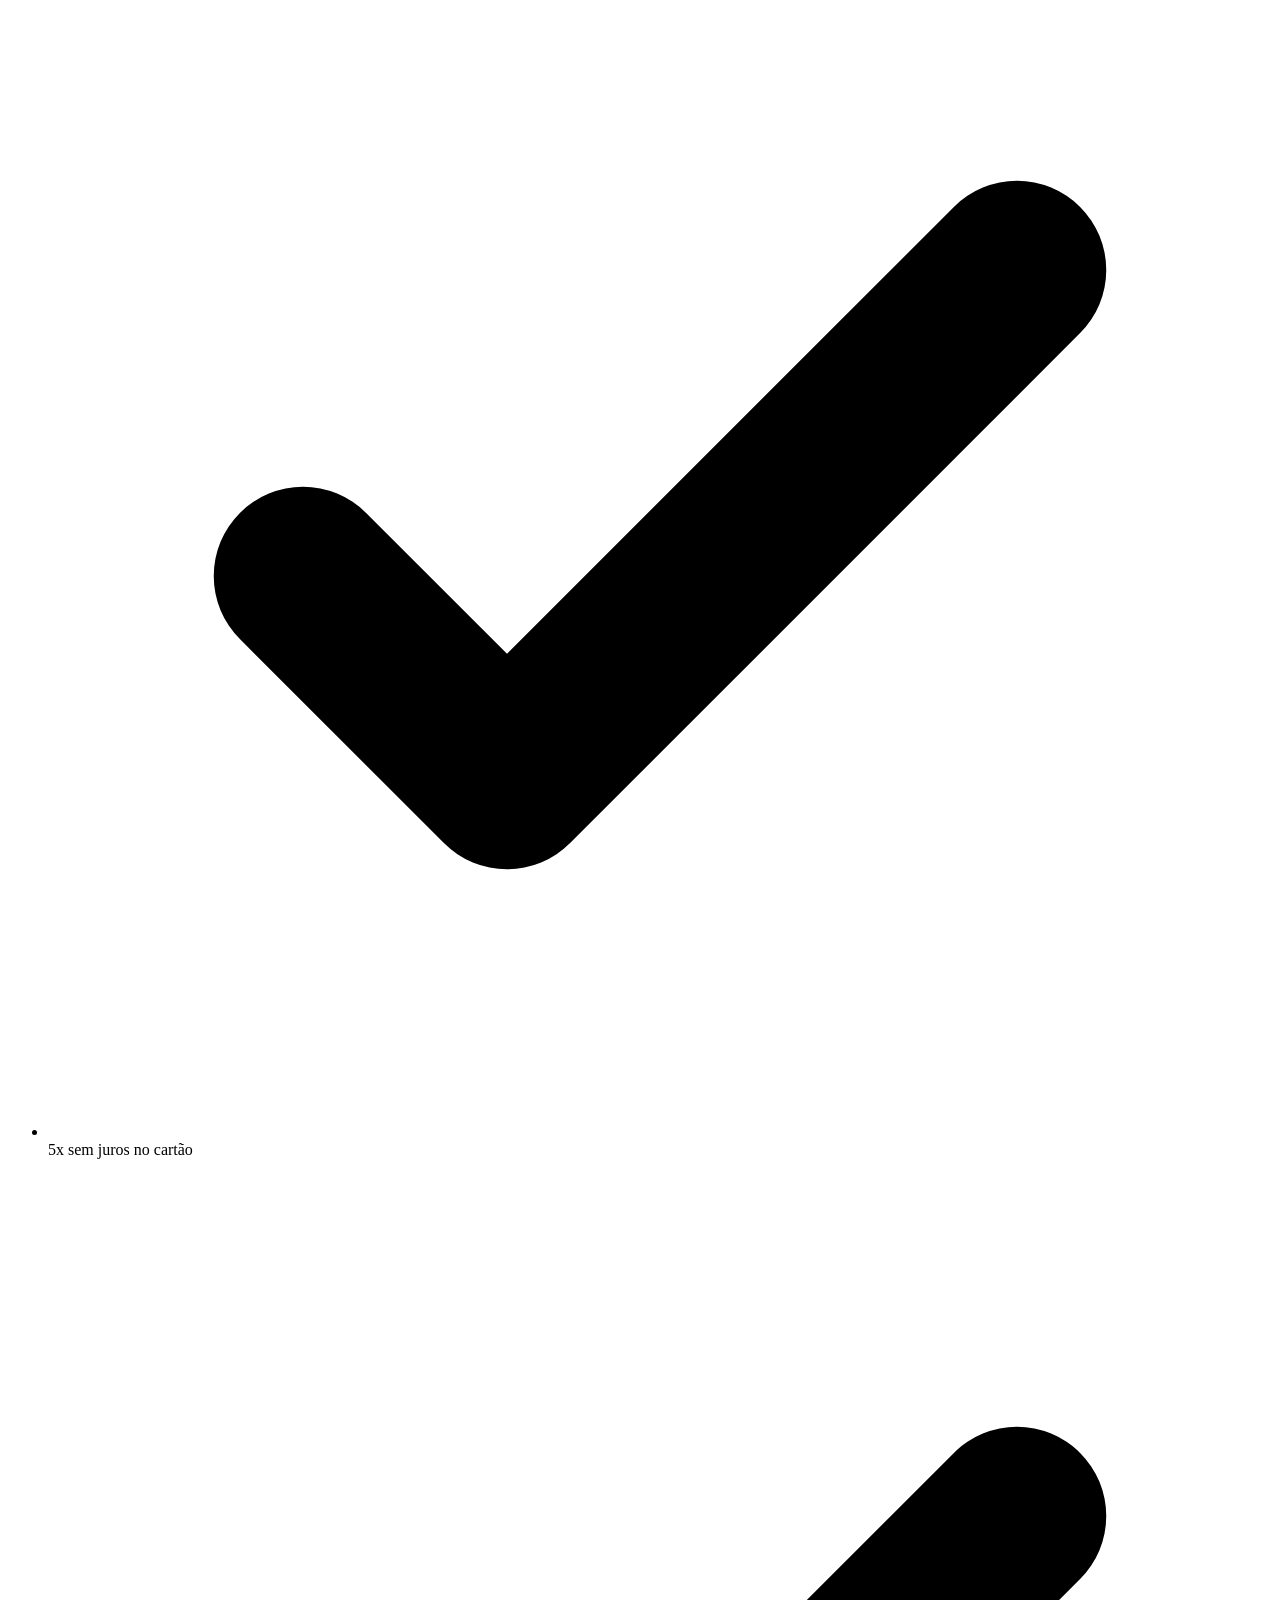
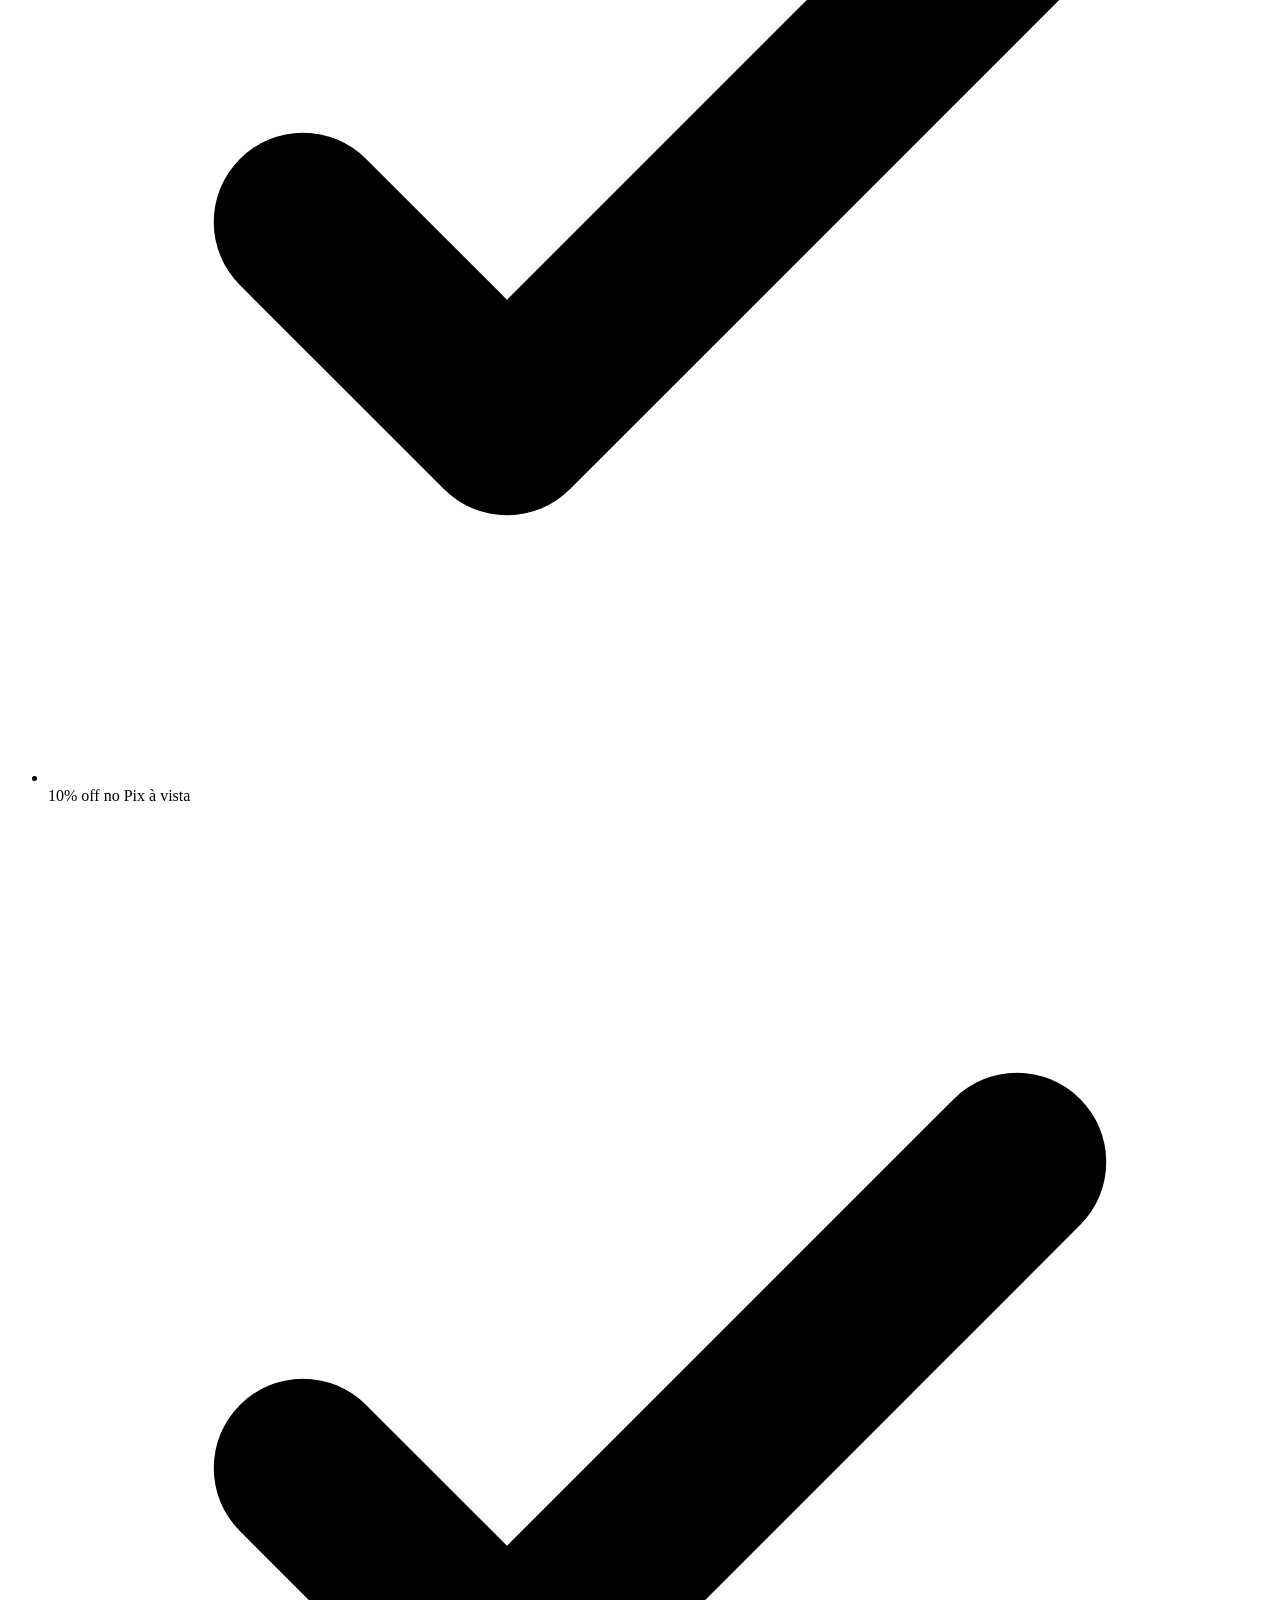
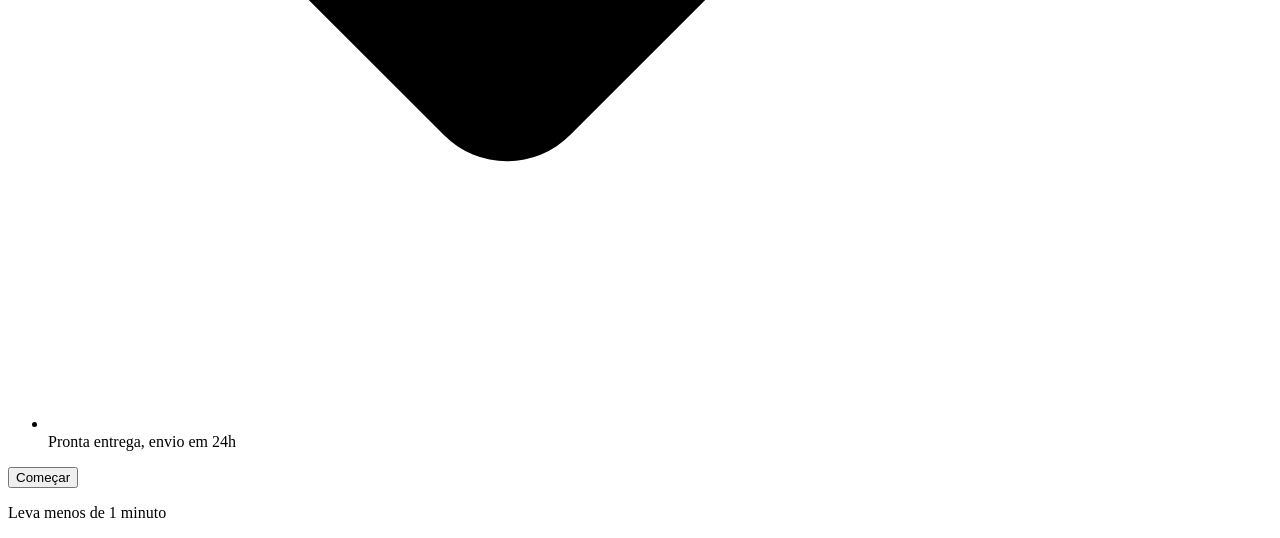
==== commit 76db4d4a: "Capa com fotos de produto Co-Authored-By: Claude Fable 5.2 <noreply@anthropic.com>" ====
--- a/index.html
+++ b/index.html
@@ -1,4 +1,4 @@
-<!DOCTYPE html><html lang="pt-BR"><head><meta charSet="utf-8"/><meta name="viewport" content="width=device-width, initial-scale=1"/><link rel="preload" as="image" href="logo-revesst.png"/><link rel="stylesheet" href="/quiz-atacado-revesst/_next/static/chunks/1bmlebc3b-rv0.css" data-precedence="next"/><link rel="preload" as="script" fetchPriority="low" href="/quiz-atacado-revesst/_next/static/chunks/2-xwlmnlyaeq1.js"/><script src="/quiz-atacado-revesst/_next/static/chunks/3thzf-dgx8-z5.js" async=""></script><script src="/quiz-atacado-revesst/_next/static/chunks/05tem0visqf24.js" async=""></script><script src="/quiz-atacado-revesst/_next/static/chunks/turbopack-3sbq4ey2fq-cx.js" async=""></script><script src="/quiz-atacado-revesst/_next/static/chunks/1qw-rmzkb4sxo.js" async="" crossorigin=""></script><script src="/quiz-atacado-revesst/_next/static/chunks/16g3rm7pkjpg6.js" async="" crossorigin=""></script><link rel="preload" href="https://fonts.googleapis.com/css2?family=Jost:wght@400;500;600;700&amp;display=swap" as="style"/><meta name="theme-color" content="#FFFFFF"/><title>Revesst Jeans — Jeans no atacado a partir de R$ 59,90 a peça</title><meta name="description" content="Direto da Revesst, a partir de 10 peças. Pague em 5x sem juros no cartão ou ganhe 10% off no Pix à vista. Responda 5 perguntas e receba a tabela no WhatsApp."/><meta property="og:title" content="Revesst Jeans — Jeans no atacado a partir de R$ 59,90 a peça"/><meta property="og:description" content="Direto da Revesst, a partir de 10 peças. Pague em 5x sem juros no cartão ou ganhe 10% off no Pix à vista. Responda 5 perguntas e receba a tabela no WhatsApp."/><meta property="og:locale" content="pt_BR"/><meta property="og:type" content="website"/><meta name="twitter:card" content="summary"/><meta name="twitter:title" content="Revesst Jeans — Jeans no atacado a partir de R$ 59,90 a peça"/><meta name="twitter:description" content="Direto da Revesst, a partir de 10 peças. Pague em 5x sem juros no cartão ou ganhe 10% off no Pix à vista. Responda 5 perguntas e receba a tabela no WhatsApp."/><link rel="icon" href="/quiz-atacado-revesst/icon.svg?icon.2iq1p805z_yy6.svg" sizes="any" type="image/svg+xml"/><link rel="preconnect" href="https://fonts.googleapis.com"/><link rel="preconnect" href="https://fonts.gstatic.com" crossorigin=""/><link rel="stylesheet" href="https://fonts.googleapis.com/css2?family=Jost:wght@400;500;600;700&amp;display=swap"/><style>:root{
+<!DOCTYPE html><html lang="pt-BR"><head><meta charSet="utf-8"/><meta name="viewport" content="width=device-width, initial-scale=1"/><link rel="preload" as="image" href="logo-revesst.png"/><link rel="preload" as="image" href="capa-1.jpg"/><link rel="preload" as="image" href="capa-2.jpg"/><link rel="preload" as="image" href="capa-3.jpg"/><link rel="stylesheet" href="/quiz-atacado-revesst/_next/static/chunks/445p89ohf5gjn.css" data-precedence="next"/><link rel="preload" as="script" fetchPriority="low" href="/quiz-atacado-revesst/_next/static/chunks/2-xwlmnlyaeq1.js"/><script src="/quiz-atacado-revesst/_next/static/chunks/3thzf-dgx8-z5.js" async=""></script><script src="/quiz-atacado-revesst/_next/static/chunks/05tem0visqf24.js" async=""></script><script src="/quiz-atacado-revesst/_next/static/chunks/turbopack-3sbq4ey2fq-cx.js" async=""></script><script src="/quiz-atacado-revesst/_next/static/chunks/3u230ptm44qw_.js" async="" crossorigin=""></script><script src="/quiz-atacado-revesst/_next/static/chunks/1oty_65oyh23p.js" async="" crossorigin=""></script><link rel="preload" href="https://fonts.googleapis.com/css2?family=Jost:wght@400;500;600;700&amp;display=swap" as="style"/><meta name="theme-color" content="#FFFFFF"/><title>Revesst Jeans — Jeans no atacado a partir de R$ 59,90</title><meta name="description" content="Direto da Revesst, a partir de 10 peças. Pague em 5x sem juros no cartão ou ganhe 10% off no Pix à vista. Responda 5 perguntas e receba a tabela no WhatsApp."/><meta property="og:title" content="Revesst Jeans — Jeans no atacado a partir de R$ 59,90"/><meta property="og:description" content="Direto da Revesst, a partir de 10 peças. Pague em 5x sem juros no cartão ou ganhe 10% off no Pix à vista. Responda 5 perguntas e receba a tabela no WhatsApp."/><meta property="og:locale" content="pt_BR"/><meta property="og:type" content="website"/><meta name="twitter:card" content="summary"/><meta name="twitter:title" content="Revesst Jeans — Jeans no atacado a partir de R$ 59,90"/><meta name="twitter:description" content="Direto da Revesst, a partir de 10 peças. Pague em 5x sem juros no cartão ou ganhe 10% off no Pix à vista. Responda 5 perguntas e receba a tabela no WhatsApp."/><link rel="icon" href="/quiz-atacado-revesst/icon.svg?icon.2iq1p805z_yy6.svg" sizes="any" type="image/svg+xml"/><link rel="preconnect" href="https://fonts.googleapis.com"/><link rel="preconnect" href="https://fonts.gstatic.com" crossorigin=""/><link rel="stylesheet" href="https://fonts.googleapis.com/css2?family=Jost:wght@400;500;600;700&amp;display=swap"/><style>:root{
   --cor-fundo:#FFFFFF;
   --cor-superficie:#F3F5F8;
   --cor-superficie2:#E6EBF1;
@@ -10,4 +10,4 @@
   --cor-destaque:#2F5584;
   --fonte-display:'Jost';
   --fonte-corpo:'Jost';
-}</style><script src="/quiz-atacado-revesst/_next/static/chunks/0cz1d0mv5g_q7.js" noModule=""></script></head><body><div hidden=""><!--$--><!--/$--></div><div class="flex min-h-dvh flex-col bg-base"><header class="sticky top-0 z-10 bg-base"><div class="relative mx-auto flex w-full max-w-[520px] flex-col items-center gap-4 px-5 pb-3 pt-5"><img src="logo-revesst.png" alt="Revesst Jeans" class="h-auto max-h-14 w-auto max-w-[170px] sm:max-h-16 sm:max-w-[240px]"/><div class="trilha w-full overflow-hidden" role="progressbar" aria-valuenow="0" aria-valuemin="0" aria-valuemax="100" aria-label="Progresso"><div class="trilha-preenchida" style="--preenchimento:0%"></div></div></div></header><main class="mx-auto flex w-full max-w-[520px] flex-1 flex-col justify-center px-5 py-8"><div class="slide-in flex flex-col gap-6"><h1 class="font-display text-[2.75rem] font-bold leading-[0.95] text-ink">Jeans no atacado a partir de R$ 59,90 a peça</h1><p class="text-[17px] leading-relaxed text-ink-dim"><span>Direto da Revesst, </span><strong class="font-semibold text-ink">a partir de 10 peças</strong><span>. Pague em </span><strong class="font-semibold text-ink">5x sem juros</strong><span> no cartão ou ganhe </span><strong class="font-semibold text-ink">10% off no Pix à vista</strong><span>. Responda 5 perguntas e receba a tabela no WhatsApp.</span></p><ul class="flex flex-col gap-2"><li class="flex items-center gap-2 text-[15px] text-ink"><span class="flex size-5 shrink-0 items-center justify-center rounded-full bg-brand text-brand-ink"><svg viewBox="0 0 24 24" class="size-3" fill="none" stroke="currentColor" stroke-width="3.5"><path d="m5 13 4 4L19 7" stroke-linecap="round" stroke-linejoin="round"></path></svg></span>5x sem juros no cartão</li><li class="flex items-center gap-2 text-[15px] text-ink"><span class="flex size-5 shrink-0 items-center justify-center rounded-full bg-brand text-brand-ink"><svg viewBox="0 0 24 24" class="size-3" fill="none" stroke="currentColor" stroke-width="3.5"><path d="m5 13 4 4L19 7" stroke-linecap="round" stroke-linejoin="round"></path></svg></span>10% off no Pix à vista</li><li class="flex items-center gap-2 text-[15px] text-ink"><span class="flex size-5 shrink-0 items-center justify-center rounded-full bg-brand text-brand-ink"><svg viewBox="0 0 24 24" class="size-3" fill="none" stroke="currentColor" stroke-width="3.5"><path d="m5 13 4 4L19 7" stroke-linecap="round" stroke-linejoin="round"></path></svg></span>Pronta entrega, envio em 24h</li></ul><button type="button" class="block w-full rounded-xl bg-brand px-5 py-4 text-center font-display text-lg font-bold uppercase tracking-wide text-brand-ink transition-transform active:scale-[0.99]">Começar</button><p class="-mt-3 text-center text-[13px] text-ink-dim">Leva menos de 1 minuto</p></div></main></div><!--$--><!--/$--><noscript><img height="1" width="1" style="display:none" alt="" src="https://www.facebook.com/tr?id=667727647750194&amp;ev=PageView&amp;noscript=1"/></noscript><script src="/quiz-atacado-revesst/_next/static/chunks/2-xwlmnlyaeq1.js" id="_R_" async=""></script><script>(self.__next_f=self.__next_f||[]).push([0])</script><script>self.__next_f.push([1,"1:\"$Sreact.fragment\"\n2:I[39756,[\"/quiz-atacado-revesst/_next/static/chunks/1qw-rmzkb4sxo.js\"],\"default\"]\n3:I[37457,[\"/quiz-atacado-revesst/_next/static/chunks/1qw-rmzkb4sxo.js\"],\"default\"]\n4:I[52510,[\"/quiz-atacado-revesst/_next/static/chunks/1qw-rmzkb4sxo.js\"],\"default\"]\n5:I[88504,[\"/quiz-atacado-revesst/_next/static/chunks/1qw-rmzkb4sxo.js\",\"/quiz-atacado-revesst/_next/static/chunks/16g3rm7pkjpg6.js\"],\"default\"]\n6:I[97367,[\"/quiz-atacado-revesst/_next/static/chunks/1qw-rmzkb4sxo.js\"],\"OutletBoundary\"]\n7:\"$Sreact.suspense\"\n9:I[97367,[\"/quiz-atacado-revesst/_next/static/chunks/1qw-rmzkb4sxo.js\"],\"ViewportBoundary\"]\nb:I[97367,[\"/quiz-atacado-revesst/_next/static/chunks/1qw-rmzkb4sxo.js\"],\"MetadataBoundary\"]\nd:I[68027,[\"/quiz-atacado-revesst/_next/static/chunks/1qw-rmzkb4sxo.js\"],\"default\",1]\n:HL[\"/quiz-atacado-revesst/_next/static/chunks/1bmlebc3b-rv0.css\",\"style\"]\n:HL[\"https://fonts.googleapis.com/css2?family=Jost:wght@400;500;600;700\u0026display=swap\",\"style\"]\n0:{\"P\":null,\"c\":[\"\",\"\"],\"q\":\"\",\"i\":false,\"f\":[[[\"\",{\"children\":[\"__PAGE__\",{},\"$undefined\",\"$undefined\",4608]},\"$undefined\",\"$undefined\",4624],[[\"$\",\"$1\",\"c\",{\"children\":[[[\"$\",\"link\",\"0\",{\"rel\":\"stylesheet\",\"href\":\"/quiz-atacado-revesst/_next/static/chunks/1bmlebc3b-rv0.css\",\"precedence\":\"next\",\"crossOrigin\":\"$undefined\",\"nonce\":\"$undefined\"}],[\"$\",\"script\",\"script-0\",{\"src\":\"/quiz-atacado-revesst/_next/static/chunks/1qw-rmzkb4sxo.js\",\"async\":true,\"nonce\":\"$undefined\"}]],[\"$\",\"html\",null,{\"lang\":\"pt-BR\",\"children\":[[\"$\",\"head\",null,{\"children\":[[\"$\",\"link\",null,{\"rel\":\"preconnect\",\"href\":\"https://fonts.googleapis.com\"}],[\"$\",\"link\",null,{\"rel\":\"preconnect\",\"href\":\"https://fonts.gstatic.com\",\"crossOrigin\":\"\"}],[\"$\",\"link\",null,{\"rel\":\"stylesheet\",\"href\":\"https://fonts.googleapis.com/css2?family=Jost:wght@400;500;600;700\u0026display=swap\"}],[\"$\",\"style\",null,{\"dangerouslySetInnerHTML\":{\"__html\":\":root{\\n  --cor-fundo:#FFFFFF;\\n  --cor-superficie:#F3F5F8;\\n  --cor-superficie2:#E6EBF1;\\n  --cor-borda:#D5DDE7;\\n  --cor-texto:#141A22;\\n  --cor-texto-suave:#5C6674;\\n  --cor-acao:#1E3A5F;\\n  --cor-acao-texto:#FFFFFF;\\n  --cor-destaque:#2F5584;\\n  --fonte-display:'Jost';\\n  --fonte-corpo:'Jost';\\n}\"}}]]}],[\"$\",\"body\",null,{\"children\":[[\"$\",\"$L2\",null,{\"parallelRouterKey\":\"children\",\"error\":\"$undefined\",\"errorStyles\":\"$undefined\",\"errorScripts\":\"$undefined\",\"template\":[\"$\",\"$L3\",null,{}],\"templateStyles\":\"$undefined\",\"templateScripts\":\"$undefined\",\"notFound\":[[[\"$\",\"title\",null,{\"children\":\"404: This page could not be found.\"}],[\"$\",\"div\",null,{\"style\":{\"fontFamily\":\"system-ui,\\\"Segoe UI\\\",Roboto,Helvetica,Arial,sans-serif,\\\"Apple Color Emoji\\\",\\\"Segoe UI Emoji\\\"\",\"height\":\"100vh\",\"textAlign\":\"center\",\"display\":\"flex\",\"flexDirection\":\"column\",\"alignItems\":\"center\",\"justifyContent\":\"center\"},\"children\":[\"$\",\"div\",null,{\"children\":[[\"$\",\"style\",null,{\"dangerouslySetInnerHTML\":{\"__html\":\"body{color:#000;background:#fff;margin:0}.next-error-h1{border-right:1px solid rgba(0,0,0,.3)}@media (prefers-color-scheme:dark){body{color:#fff;background:#000}.next-error-h1{border-right:1px solid rgba(255,255,255,.3)}}\"}}],[\"$\",\"h1\",null,{\"className\":\"next-error-h1\",\"style\":{\"display\":\"inline-block\",\"margin\":\"0 20px 0 0\",\"padding\":\"0 23px 0 0\",\"fontSize\":24,\"fontWeight\":500,\"verticalAlign\":\"top\",\"lineHeight\":\"49px\"},\"children\":404}],[\"$\",\"div\",null,{\"style\":{\"display\":\"inline-block\"},\"children\":[\"$\",\"h2\",null,{\"style\":{\"fontSize\":14,\"fontWeight\":400,\"lineHeight\":\"49px\",\"margin\":0},\"children\":\"This page could not be found.\"}]}]]}]}]],[]],\"forbidden\":\"$undefined\",\"unauthorized\":\"$undefined\"}],[\"$\",\"$L4\",null,{}]]}]]}]]}],{\"children\":[[\"$\",\"$1\",\"c\",{\"children\":[[\"$\",\"$L5\",null,{}],[[\"$\",\"script\",\"script-0\",{\"src\":\"/quiz-atacado-revesst/_next/static/chunks/16g3rm7pkjpg6.js\",\"async\":true,\"nonce\":\"$undefined\"}]],[\"$\",\"$L6\",null,{\"children\":[\"$\",\"$7\",null,{\"name\":\"Next.MetadataOutlet\",\"children\":\"$@8\"}]}]]}],{},null,false,null]},null,false,null],[\"$\",\"$1\",\"h\",{\"children\":[null,[\"$\",\"$L9\",null,{\"children\":\"$La\"}],[\"$\",\"div\",null,{\"hidden\":true,\"children\":[\"$\",\"$Lb\",null,{\"children\":[\"$\",\"$7\",null,{\"name\":\"Next.Metadata\",\"children\":\"$Lc\"}]}]}],null]}],false]],\"m\":\"$undefined\",\"G\":[\"$d\",[[\"$\",\"link\",\"0\",{\"rel\":\"stylesheet\",\"href\":\"/quiz-atacado-revesst/_next/static/chunks/1bmlebc3b-rv0.css\",\"precedence\":\"next\",\"crossOrigin\":\"$undefined\",\"nonce\":\"$undefined\"}]]],\"S\":true,\"h\":null,\"r\":\"$undefined\",\"s\":\"$undefined\",\"a\":\"$undefined\",\"l\":\"$undefined\",\"p\":\"$undefined\",\"d\":\"$undefined\",\"b\":\"p1DY1UkjApeGisjBVrFT0\"}\na:[[\"$\",\"meta\",\"0\",{\"charSet\":\"utf-8\"}],[\"$\",\"meta\",\"1\",{\"name\":\"viewport\",\"content\":\"width=device-width, initial-scale=1\"}],[\"$\",\"meta\",\"2\",{\"name\":\"theme-color\",\"content\":\"#FFFFFF\"}]]\ne:I[27201,[\"/quiz-atacado-revesst/_next/static/chunks/1qw-rmzkb4sxo.js\"],\"IconMark\"]\n8:null\nc:[[\"$\",\"title\",\"0\",{\"children\":\"Revesst Jeans — Jeans no atacado a partir de R$ 59,90 a peça\"}],[\"$\",\"meta\",\"1\",{\"name\":\"description\",\"content\":\"Direto da Revesst, a partir de 10 peças. Pague em 5x sem juros no cartão ou ganhe 10% off no Pix à vista. Responda 5 perguntas e receba a tabela no WhatsApp.\"}],[\"$\",\"meta\",\"2\",{\"property\":\"og:title\",\"content\":\"Revesst Jeans — Jeans no atacado a partir de R$ 59,90 a peça\"}],[\"$\",\"meta\",\"3\",{\"property\":\"og:description\",\"content\":\"Direto da Revesst, a partir de 10 peças. Pague em 5x sem juros no cartão ou ganhe 10% off no Pix à vista. Responda 5 perguntas e receba a tabela no WhatsApp.\"}],[\"$\",\"meta\",\"4\",{\"property\":\"og:locale\",\"content\":\"pt_BR\"}],[\"$\",\"meta\",\"5\",{\"property\":\"og:type\",\"content\":\"website\"}],[\"$\",\"meta\",\"6\",{\"name\":\"twitter:card\",\"content\":\"summary\"}],[\"$\",\"meta\",\"7\",{\"name\":\"twitter:title\",\"content\":\"Revesst Jeans — Jeans no atacado a partir de R$ 59,90 a peça\"}],[\"$\",\"meta\",\"8\",{\"name\":\"twitter:description\",\"content\":\"Direto da Revesst, a partir de 10 peças. Pague em 5x sem juros no cartão ou ganhe 10% off no Pix à vista. Responda 5 perguntas e receba a tabela no WhatsApp.\"}],[\"$\",\"link\",\"9\",{\"rel\":\"icon\",\"href\":\"/quiz-atacado-revesst/icon.svg?icon.2iq1p805z_yy6.svg\",\"sizes\":\"any\",\"type\":\"image/svg+xml\"}],[\"$\",\"$Le\",\"10\",{}]]\n"])</script></body></html>+}</style><script src="/quiz-atacado-revesst/_next/static/chunks/0cz1d0mv5g_q7.js" noModule=""></script></head><body><div hidden=""><!--$--><!--/$--></div><div class="flex min-h-dvh flex-col bg-base"><header class="sticky top-0 z-10 bg-base"><div class="relative mx-auto flex w-full max-w-[520px] flex-col items-center gap-4 px-5 pb-3 pt-5"><img src="logo-revesst.png" alt="Revesst Jeans" class="h-auto max-h-14 w-auto max-w-[170px] sm:max-h-16 sm:max-w-[240px]"/><div class="trilha w-full overflow-hidden" role="progressbar" aria-valuenow="0" aria-valuemin="0" aria-valuemax="100" aria-label="Progresso"><div class="trilha-preenchida" style="--preenchimento:0%"></div></div></div></header><main class="mx-auto flex w-full max-w-[520px] flex-1 flex-col justify-center px-5 py-8"><div class="slide-in flex flex-col gap-6"><div class="grid grid-cols-3 gap-2"><img src="capa-1.jpg" alt="" class="aspect-[4/5] w-full rounded-xl object-cover"/><img src="capa-2.jpg" alt="" class="aspect-[4/5] w-full rounded-xl object-cover"/><img src="capa-3.jpg" alt="" class="aspect-[4/5] w-full rounded-xl object-cover"/></div><h1 class="font-display text-[2.75rem] font-bold leading-[0.95] text-ink">Jeans no atacado a partir de R$ 59,90</h1><p class="text-[17px] leading-relaxed text-ink-dim"><span>Direto da Revesst, </span><strong class="font-semibold text-ink">a partir de 10 peças</strong><span>. Pague em </span><strong class="font-semibold text-ink">5x sem juros</strong><span> no cartão ou ganhe </span><strong class="font-semibold text-ink">10% off no Pix à vista</strong><span>. Responda 5 perguntas e receba a tabela no WhatsApp.</span></p><ul class="flex flex-col gap-2"><li class="flex items-center gap-2 text-[15px] text-ink"><span class="flex size-5 shrink-0 items-center justify-center rounded-full bg-brand text-brand-ink"><svg viewBox="0 0 24 24" class="size-3" fill="none" stroke="currentColor" stroke-width="3.5"><path d="m5 13 4 4L19 7" stroke-linecap="round" stroke-linejoin="round"></path></svg></span>5x sem juros no cartão</li><li class="flex items-center gap-2 text-[15px] text-ink"><span class="flex size-5 shrink-0 items-center justify-center rounded-full bg-brand text-brand-ink"><svg viewBox="0 0 24 24" class="size-3" fill="none" stroke="currentColor" stroke-width="3.5"><path d="m5 13 4 4L19 7" stroke-linecap="round" stroke-linejoin="round"></path></svg></span>10% off no Pix à vista</li><li class="flex items-center gap-2 text-[15px] text-ink"><span class="flex size-5 shrink-0 items-center justify-center rounded-full bg-brand text-brand-ink"><svg viewBox="0 0 24 24" class="size-3" fill="none" stroke="currentColor" stroke-width="3.5"><path d="m5 13 4 4L19 7" stroke-linecap="round" stroke-linejoin="round"></path></svg></span>Pronta entrega, envio em 24h</li></ul><button type="button" class="block w-full rounded-xl bg-brand px-5 py-4 text-center font-display text-lg font-bold uppercase tracking-wide text-brand-ink transition-transform active:scale-[0.99]">Começar</button><p class="-mt-3 text-center text-[13px] text-ink-dim">Leva menos de 1 minuto</p></div></main></div><!--$--><!--/$--><noscript><img height="1" width="1" style="display:none" alt="" src="https://www.facebook.com/tr?id=667727647750194&amp;ev=PageView&amp;noscript=1"/></noscript><script src="/quiz-atacado-revesst/_next/static/chunks/2-xwlmnlyaeq1.js" id="_R_" async=""></script><script>(self.__next_f=self.__next_f||[]).push([0])</script><script>self.__next_f.push([1,"1:\"$Sreact.fragment\"\n2:I[39756,[\"/quiz-atacado-revesst/_next/static/chunks/3u230ptm44qw_.js\"],\"default\"]\n3:I[37457,[\"/quiz-atacado-revesst/_next/static/chunks/3u230ptm44qw_.js\"],\"default\"]\n4:I[52510,[\"/quiz-atacado-revesst/_next/static/chunks/3u230ptm44qw_.js\"],\"default\"]\n5:I[88504,[\"/quiz-atacado-revesst/_next/static/chunks/3u230ptm44qw_.js\",\"/quiz-atacado-revesst/_next/static/chunks/1oty_65oyh23p.js\"],\"default\"]\n6:I[97367,[\"/quiz-atacado-revesst/_next/static/chunks/3u230ptm44qw_.js\"],\"OutletBoundary\"]\n7:\"$Sreact.suspense\"\n9:I[97367,[\"/quiz-atacado-revesst/_next/static/chunks/3u230ptm44qw_.js\"],\"ViewportBoundary\"]\nb:I[97367,[\"/quiz-atacado-revesst/_next/static/chunks/3u230ptm44qw_.js\"],\"MetadataBoundary\"]\nd:I[68027,[\"/quiz-atacado-revesst/_next/static/chunks/3u230ptm44qw_.js\"],\"default\",1]\n:HL[\"/quiz-atacado-revesst/_next/static/chunks/445p89ohf5gjn.css\",\"style\"]\n:HL[\"https://fonts.googleapis.com/css2?family=Jost:wght@400;500;600;700\u0026display=swap\",\"style\"]\n0:{\"P\":null,\"c\":[\"\",\"\"],\"q\":\"\",\"i\":false,\"f\":[[[\"\",{\"children\":[\"__PAGE__\",{},\"$undefined\",\"$undefined\",4608]},\"$undefined\",\"$undefined\",4624],[[\"$\",\"$1\",\"c\",{\"children\":[[[\"$\",\"link\",\"0\",{\"rel\":\"stylesheet\",\"href\":\"/quiz-atacado-revesst/_next/static/chunks/445p89ohf5gjn.css\",\"precedence\":\"next\",\"crossOrigin\":\"$undefined\",\"nonce\":\"$undefined\"}],[\"$\",\"script\",\"script-0\",{\"src\":\"/quiz-atacado-revesst/_next/static/chunks/3u230ptm44qw_.js\",\"async\":true,\"nonce\":\"$undefined\"}]],[\"$\",\"html\",null,{\"lang\":\"pt-BR\",\"children\":[[\"$\",\"head\",null,{\"children\":[[\"$\",\"link\",null,{\"rel\":\"preconnect\",\"href\":\"https://fonts.googleapis.com\"}],[\"$\",\"link\",null,{\"rel\":\"preconnect\",\"href\":\"https://fonts.gstatic.com\",\"crossOrigin\":\"\"}],[\"$\",\"link\",null,{\"rel\":\"stylesheet\",\"href\":\"https://fonts.googleapis.com/css2?family=Jost:wght@400;500;600;700\u0026display=swap\"}],[\"$\",\"style\",null,{\"dangerouslySetInnerHTML\":{\"__html\":\":root{\\n  --cor-fundo:#FFFFFF;\\n  --cor-superficie:#F3F5F8;\\n  --cor-superficie2:#E6EBF1;\\n  --cor-borda:#D5DDE7;\\n  --cor-texto:#141A22;\\n  --cor-texto-suave:#5C6674;\\n  --cor-acao:#1E3A5F;\\n  --cor-acao-texto:#FFFFFF;\\n  --cor-destaque:#2F5584;\\n  --fonte-display:'Jost';\\n  --fonte-corpo:'Jost';\\n}\"}}]]}],[\"$\",\"body\",null,{\"children\":[[\"$\",\"$L2\",null,{\"parallelRouterKey\":\"children\",\"error\":\"$undefined\",\"errorStyles\":\"$undefined\",\"errorScripts\":\"$undefined\",\"template\":[\"$\",\"$L3\",null,{}],\"templateStyles\":\"$undefined\",\"templateScripts\":\"$undefined\",\"notFound\":[[[\"$\",\"title\",null,{\"children\":\"404: This page could not be found.\"}],[\"$\",\"div\",null,{\"style\":{\"fontFamily\":\"system-ui,\\\"Segoe UI\\\",Roboto,Helvetica,Arial,sans-serif,\\\"Apple Color Emoji\\\",\\\"Segoe UI Emoji\\\"\",\"height\":\"100vh\",\"textAlign\":\"center\",\"display\":\"flex\",\"flexDirection\":\"column\",\"alignItems\":\"center\",\"justifyContent\":\"center\"},\"children\":[\"$\",\"div\",null,{\"children\":[[\"$\",\"style\",null,{\"dangerouslySetInnerHTML\":{\"__html\":\"body{color:#000;background:#fff;margin:0}.next-error-h1{border-right:1px solid rgba(0,0,0,.3)}@media (prefers-color-scheme:dark){body{color:#fff;background:#000}.next-error-h1{border-right:1px solid rgba(255,255,255,.3)}}\"}}],[\"$\",\"h1\",null,{\"className\":\"next-error-h1\",\"style\":{\"display\":\"inline-block\",\"margin\":\"0 20px 0 0\",\"padding\":\"0 23px 0 0\",\"fontSize\":24,\"fontWeight\":500,\"verticalAlign\":\"top\",\"lineHeight\":\"49px\"},\"children\":404}],[\"$\",\"div\",null,{\"style\":{\"display\":\"inline-block\"},\"children\":[\"$\",\"h2\",null,{\"style\":{\"fontSize\":14,\"fontWeight\":400,\"lineHeight\":\"49px\",\"margin\":0},\"children\":\"This page could not be found.\"}]}]]}]}]],[]],\"forbidden\":\"$undefined\",\"unauthorized\":\"$undefined\"}],[\"$\",\"$L4\",null,{}]]}]]}]]}],{\"children\":[[\"$\",\"$1\",\"c\",{\"children\":[[\"$\",\"$L5\",null,{}],[[\"$\",\"script\",\"script-0\",{\"src\":\"/quiz-atacado-revesst/_next/static/chunks/1oty_65oyh23p.js\",\"async\":true,\"nonce\":\"$undefined\"}]],[\"$\",\"$L6\",null,{\"children\":[\"$\",\"$7\",null,{\"name\":\"Next.MetadataOutlet\",\"children\":\"$@8\"}]}]]}],{},null,false,null]},null,false,null],[\"$\",\"$1\",\"h\",{\"children\":[null,[\"$\",\"$L9\",null,{\"children\":\"$La\"}],[\"$\",\"div\",null,{\"hidden\":true,\"children\":[\"$\",\"$Lb\",null,{\"children\":[\"$\",\"$7\",null,{\"name\":\"Next.Metadata\",\"children\":\"$Lc\"}]}]}],null]}],false]],\"m\":\"$undefined\",\"G\":[\"$d\",[[\"$\",\"link\",\"0\",{\"rel\":\"stylesheet\",\"href\":\"/quiz-atacado-revesst/_next/static/chunks/445p89ohf5gjn.css\",\"precedence\":\"next\",\"crossOrigin\":\"$undefined\",\"nonce\":\"$undefined\"}]]],\"S\":true,\"h\":null,\"r\":\"$undefined\",\"s\":\"$undefined\",\"a\":\"$undefined\",\"l\":\"$undefined\",\"p\":\"$undefined\",\"d\":\"$undefined\",\"b\":\"hIamx3Z6x3-EGR9M1vag1\"}\na:[[\"$\",\"meta\",\"0\",{\"charSet\":\"utf-8\"}],[\"$\",\"meta\",\"1\",{\"name\":\"viewport\",\"content\":\"width=device-width, initial-scale=1\"}],[\"$\",\"meta\",\"2\",{\"name\":\"theme-color\",\"content\":\"#FFFFFF\"}]]\ne:I[27201,[\"/quiz-atacado-revesst/_next/static/chunks/3u230ptm44qw_.js\"],\"IconMark\"]\n8:null\nc:[[\"$\",\"title\",\"0\",{\"children\":\"Revesst Jeans — Jeans no atacado a partir de R$ 59,90\"}],[\"$\",\"meta\",\"1\",{\"name\":\"description\",\"content\":\"Direto da Revesst, a partir de 10 peças. Pague em 5x sem juros no cartão ou ganhe 10% off no Pix à vista. Responda 5 perguntas e receba a tabela no WhatsApp.\"}],[\"$\",\"meta\",\"2\",{\"property\":\"og:title\",\"content\":\"Revesst Jeans — Jeans no atacado a partir de R$ 59,90\"}],[\"$\",\"meta\",\"3\",{\"property\":\"og:description\",\"content\":\"Direto da Revesst, a partir de 10 peças. Pague em 5x sem juros no cartão ou ganhe 10% off no Pix à vista. Responda 5 perguntas e receba a tabela no WhatsApp.\"}],[\"$\",\"meta\",\"4\",{\"property\":\"og:locale\",\"content\":\"pt_BR\"}],[\"$\",\"meta\",\"5\",{\"property\":\"og:type\",\"content\":\"website\"}],[\"$\",\"meta\",\"6\",{\"name\":\"twitter:card\",\"content\":\"summary\"}],[\"$\",\"meta\",\"7\",{\"name\":\"twitter:title\",\"content\":\"Revesst Jeans — Jeans no atacado a partir de R$ 59,90\"}],[\"$\",\"meta\",\"8\",{\"name\":\"twitter:description\",\"content\":\"Direto da Revesst, a partir de 10 peças. Pague em 5x sem juros no cartão ou ganhe 10% off no Pix à vista. Responda 5 perguntas e receba a tabela no WhatsApp.\"}],[\"$\",\"link\",\"9\",{\"rel\":\"icon\",\"href\":\"/quiz-atacado-revesst/icon.svg?icon.2iq1p805z_yy6.svg\",\"sizes\":\"any\",\"type\":\"image/svg+xml\"}],[\"$\",\"$Le\",\"10\",{}]]\n"])</script></body></html>
